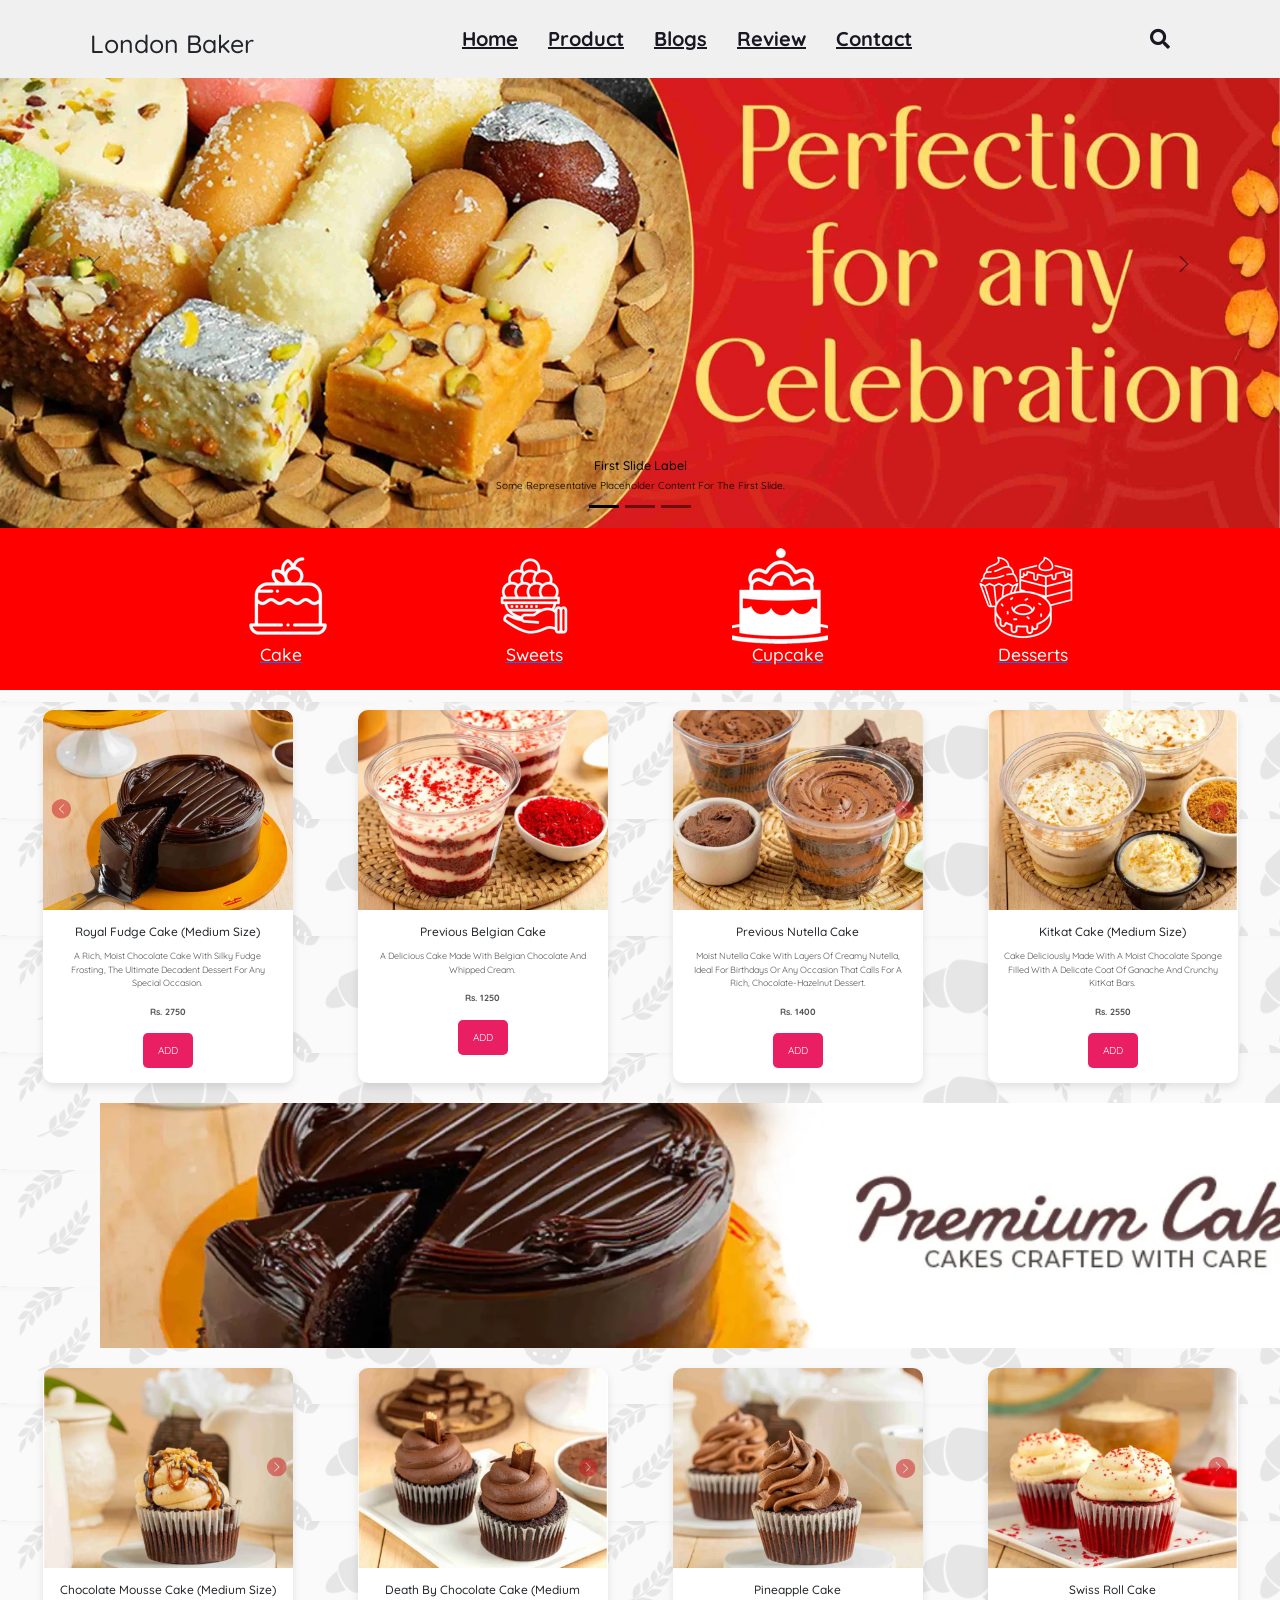
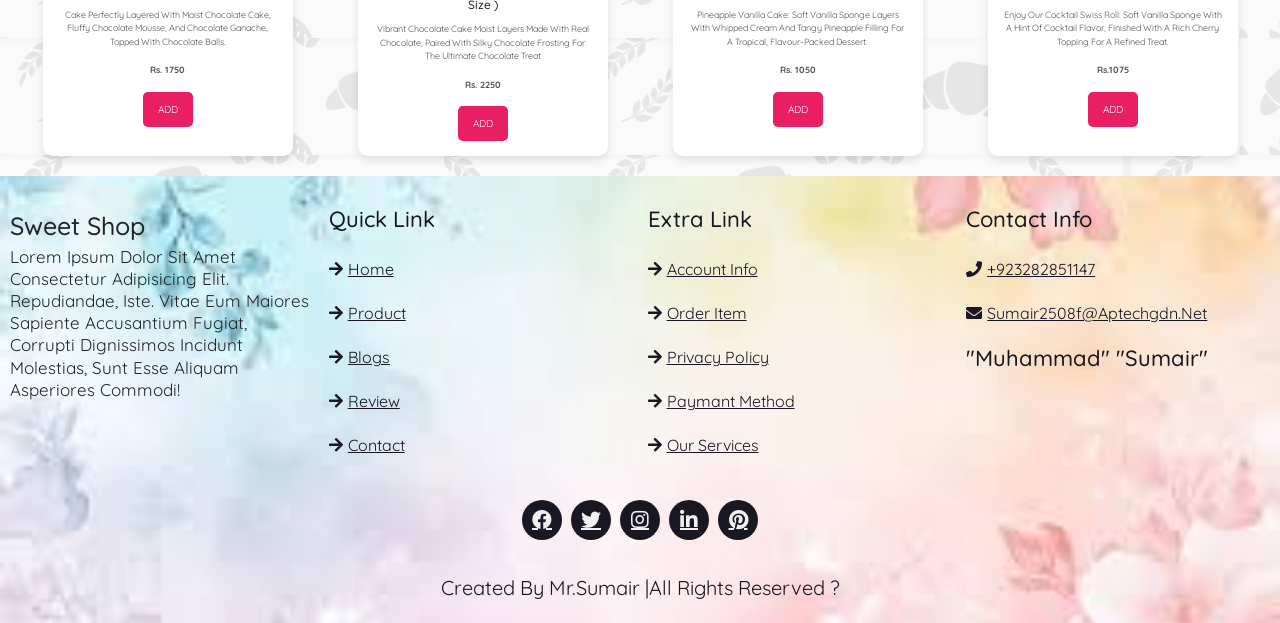
==== cake.html @ 37042cc9 "initial commit" ====
<!doctype html>
<html lang="en">
    <head>
        <title>London/bakery/Cake</title>
        <!-- Required meta tags -->
        <meta charset="utf-8" />
        <meta
            name="viewport"
            content="width=device-width, initial-scale=1, shrink-to-fit=no"
        />

        <!-- Bootstrap CSS v5.2.1 -->
        <link
            href="https://cdn.jsdelivr.net/npm/bootstrap@5.3.2/dist/css/bootstrap.min.css"
            rel="stylesheet"
            integrity="sha384-T3c6CoIi6uLrA9TneNEoa7RxnatzjcDSCmG1MXxSR1GAsXEV/Dwwykc2MPK8M2HN"
            crossorigin="anonymous"
        />
         <link rel="shortcut icon" href="./logo.png" type="image/x-icon">
           <link rel="stylesheet" href="https://cdn.jsdelivr.net/npm/swiper@12/swiper-bundle.min.css" />
         <link rel="stylesheet" href="https://cdnjs.cloudflare.com/ajax/libs/font-awesome/5.15.4/css/all.min.css">
        <link rel="stylesheet" href="https://cdnjs.cloudflare.com/ajax/libs/font-awesome/4.7.0/css/font-awesome.min.css">
   

        <link rel="stylesheet" href="./style.css">
        <link rel="stylesheet" href="./javast.js">
        <link rel="stylesheet" href="./bakery1.css">
    </head>

    <body>
        <header class="header">
        <div class="logocontent">
            <a href="#" class="logo"><img src="" alt=""></a>
            <h1 class="logoname">London baker</h1> 
        </div>
        <nav class="navbar">
            <a href="./index bs5.html">home</a>
            <a href="./index bs5.html">product</a>
            <a href="./index bs5.html">blogs</a>
            <a href="./index bs5.html">review</a>
            <a href="./contect.html">contact</a>

        </nav>
        <div class="icon">
            <i class="fas fa-search" id="search"></i>
              <i class="fas fa-bars" id="menu-bar"></i>
        </div>
        <div class="search">
            <input type="search" placeholder="search....">
        </div>
        </header>
         <!-- header section end here -->

        <main>
            <!-- home section start hero -->
             
            <div id="carouselExampleDark" class="carousel carousel-dark slide" data-bs-ride="carousel">
  <div class="carousel-indicators">
    <button type="button" data-bs-target="#carouselExampleDark" data-bs-slide-to="0" class="active" aria-current="true" aria-label="Slide 1"></button>
    <button type="button" data-bs-target="#carouselExampleDark" data-bs-slide-to="1" aria-label="Slide 2"></button>
    <button type="button" data-bs-target="#carouselExampleDark" data-bs-slide-to="2" aria-label="Slide 3"></button>
  </div>
  <div class="carousel-inner">
    <div class="carousel-item active" data-bs-interval="10000">
      <img src="./assets/image/home1.webp" class="d-block w-100" alt="...">
      <div class="carousel-caption d-none d-md-block">
        <h5>First slide label</h5>
        <p>Some representative placeholder content for the first slide.</p>
      </div>
    </div>
    <div class="carousel-item" data-bs-interval="2000">
      <img src="./assets/image/home3.webp" class="d-block w-100" alt="...">
      <div class="carousel-caption d-none d-md-block">
        <h5>Second slide label</h5>
        <p>Some representative placeholder content for the second slide.</p>
      </div>
    </div>
    <div class="carousel-item">
      <img src="./assets/image/home2.webp" class="d-block w-100" alt="...">
      <div class="carousel-caption d-none d-md-block">
        <h5>Third slide label</h5>
        <p>Some representative placeholder content for the third slide.</p>
      </div>
    </div>
  </div>
  <button class="carousel-control-prev" type="button" data-bs-target="#carouselExampleDark" data-bs-slide="prev">
    <span class="carousel-control-prev-icon" aria-hidden="true"></span>
    <span class="visually-hidden">Previous</span>
  </button>
  <button class="carousel-control-next" type="button" data-bs-target="#carouselExampleDark" data-bs-slide="next">
    <span class="carousel-control-next-icon" aria-hidden="true"></span>
    <span class="visually-hidden">Next</span>
  </button>
</div> 
<section class="home" id="home">

            <div class="img-icon">
                <a href="./cake.html">
                <img src="./assets/image/cake icon.webp" alt="" class="icons">
            <h3>Cake</h3></a>
            </div>
        
        
            <div class="img-icon">
                <a href="./sweets.html">
                <img src="./assets/image/sweetsicon.webp" alt="" class="icons">
            
            <h3>Sweets</h3></a>
            </div>
    
            <div class="img-icon">
                <a href="./cupcak.html">
                <img src="./assets/image/cupcakeicon.webp" alt="" class="icons">
            
            <h3>Cupcake</h3></a>
            </div>
    
            <div class="img-icon">
                <a href="./desserts.html">
                <img src="./assets/image/desserts.webp" alt="" class="icons">
            
            <h3>Desserts</h3></a>
            </div>
        

        

</section>
<!-- home section end hero -->

        </header>

        <main>
           <div class="product-container">
        <div class="product-card">
            <img src="./assets/image/Screenshot 2026-02-12 194411.png" alt="Peanut Butter Tart" class="product-img">
            <div class="product-info">
                <h3>Royal Fudge Cake (Medium Size) </h3>
                <p>
                    A rich, moist chocolate cake with silky fudge frosting, the ultimate decadent dessert for any special occasion.</p>
                <p class="price">Rs. 2750</p>
                <button class="add-btn">ADD</button>
            </div>
        </div>
        <div class="product-card">
            <img src="./assets/image/2.png" alt="Lotus Tart" class="product-img">
            <div class="product-info">
                <h3> Previous
                    Belgian Cake</h3>
                <p>   A delicious cake made with Belgian chocolate and whipped cream.</p>
                <p class="price">Rs. 1250</p>
                <button class="add-btn">ADD</button>
            </div>
        </div>
        <div class="product-card">
            <img src="./assets/image/3.png" alt="Fudge Tart" class="product-img">
            <div class="product-info">
                <h3>    Previous Nutella Cake</h3>
                <p>  Moist Nutella Cake with layers of creamy Nutella, ideal for birthdays or any occasion that calls
                     for a rich, chocolate-hazelnut dessert.</p>
                <p class="price">Rs. 1400</p>
                <button class="add-btn">ADD</button>
            </div>
        </div>
        <div class="product-card">
            <img src="./assets/image/4.png" alt="Chocolate Salted Caramel Tart" class="product-img">
            <div class="product-info">
                <h3>Kitkat Cake (Medium size)</h3>
                <p>
                    Cake deliciously made with a moist chocolate sponge filled with a delicate coat of ganache and 
                    crunchy KitKat bars.</p>
                <p class="price">Rs. 2550</p>
                <button class="add-btn">ADD</button>
            </div>
        </div>
    </div>
    <div>
        <img class="cake img-fluid" src="./assets/image/cake image.webp" alt="" >
    </div>
    <div class="product-container">
        <div class="product-card">
            <img src="./assets/image/5.png" alt="Peanut Butter Tart" class="product-img">
            <div class="product-info">
                <h3>    Chocolate Mousse Cake (Medium size)</h3>
                <p>  Cake perfectly layered with moist chocolate cake, fluffy chocolate mousse, and chocolate ganache, topped with chocolate balls.</p>
                <p class="price">Rs. 1750</p>
                <button class="add-btn">ADD</button>
            </div>
        </div>
        <div class="product-card">
            <img src="./assets/image/6.png" alt="Lotus Tart" class="product-img">
            <div class="product-info">
                <h3>   Death By Chocolate Cake (Medium size )</h3>
                <p>
                    Vibrant chocolate cake moist layers made with real chocolate, paired with silky chocolate frosting for the ultimate chocolate treat</p>
                <p class="price">Rs. 2250</p>
                <button class="add-btn">ADD</button>
            </div>
        </div>
        <div class="product-card">
            <img src="./assets/image/7.png" alt="Fudge Tart" class="product-img">
            <div class="product-info">
                <h3> Pineapple Cake</h3>
                <p> Pineapple Vanilla Cake: soft vanilla sponge layers with whipped cream and tangy pineapple filling for a tropical, flavour-packed dessert.</p>
                <p class="price">Rs. 1050</p>
                <button class="add-btn">ADD</button>
            </div>
        </div>
        <div class="product-card">
            <img src="./assets/image/8.png" alt="Chocolate Salted Caramel Tart" class="product-img">
            <div class="product-info">
                <h3>Swiss Roll Cake</h3>
                <p>
                    Enjoy our Cocktail Swiss Roll: soft vanilla sponge with a hint of cocktail flavor, finished with a rich cherry topping for a refined treat.</p>
                <p class="price">Rs.1075</p>
                <button class="add-btn">ADD</button>
            </div>
        </div>
    </div>
        </main>
        

         <!-- footer section start hero -->
        <footer class="footer" id="contacts">
            <div class="box-container">
                <div class="mainbox">
                    <div class="contact">
                    <a href="#" class="logo"><img src="./assets/image/assets/image/logo3.png" alt=""></a>
                    <h1 class="logoname">Sweet shop</h1>
                </div>
                <p>Lorem ipsum dolor sit amet consectetur adipisicing elit. Repudiandae, iste. Vitae eum maiores sapiente accusantium fugiat, corrupti dignissimos incidunt molestias, sunt esse aliquam asperiores commodi!</p>

            </div>
            <div class="box">
                <h3>Quick Link</h3>
                <a href="#"><i class="fas fa-arrow-right"></i>Home</a>
                <a href="#"><i class="fas fa-arrow-right"></i>product</a>
                <a href="#"><i class="fas fa-arrow-right"></i>blogs</a>
                <a href="#"><i class="fas fa-arrow-right"></i>review</a>
                <a href="#"><i class="fas fa-arrow-right"></i>contact</a>

            </div>
            <div class="box">
            <h3>Extra Link</h3>
            
                <a href="#"><i class="fas fa-arrow-right"></i>Account info</a>
                <a href="#"><i class="fas fa-arrow-right"></i>order item</a>
                <a href="#"><i class="fas fa-arrow-right"></i>privacy policy</a>
                <a href="#"><i class="fas fa-arrow-right"></i>paymant method</a>
                <a href="#"><i class="fas fa-arrow-right"></i>our services</a>
            </div>
            <div class="box">
                <h3>Contact Info</h3>
                <a href="#"><i class="fas fa-phone"></i>+923282851147</a>
                <a href="#"><i class="fas fa-envelope"></i>sumair2508f@aptechgdn.net</a>
                  <div class="photo-link">
            <div class="photo1">
                <h3>"Muhammad"  "Sumair"</h3>

            </div>
        </div>

            </div>
            </div>
            <div class="share">
                <a href="#" class="fab fa-facebook-f"></a>
                <a href="#" class="fab fa-twitter"></a>
                <a href="#" class="fab fa-instagram"></a>
                <a href="#" class="fab fa-linkedin"></a>
                <a href="#" class="fab fa-pinterest"></a>
            </div>
            <div class="credit">
                created by <span>Mr.Sumair</span> |all rights reserved ?
            </div>
            <!-- place footer here -->


              <!-- footer section end hero  -->
        </footer>

        <!-- Bootstrap JavaScript Libraries -->
         <script src="./javast.js"></script>
        <script
            src="https://cdn.jsdelivr.net/npm/@popperjs/core@2.11.8/dist/umd/popper.min.js"
            integrity="sha384-I7E8VVD/ismYTF4hNIPjVp/Zjvgyol6VFvRkX/vR+Vc4jQkC+hVqc2pM8ODewa9r"
            crossorigin="anonymous"
        ></script>

        <script
            src="https://cdn.jsdelivr.net/npm/bootstrap@5.3.2/dist/js/bootstrap.min.js"
            integrity="sha384-BBtl+eGJRgqQAUMxJ7pMwbEyER4l1g+O15P+16Ep7Q9Q+zqX6gSbd85u4mG4QzX+"
            crossorigin="anonymous"
        ></script>
    </body>
</html>
---- style.css ----
@import url('https://fonts.googleapis.com/css2?family=Quicksand&display=swap');

:root{
    --black: #181722;
    --white: #f0f0f0;
    --box-shadow: 0px 4px 4px rgba(0,0,0,0.25);

}
*{
    font-family: "Quicksand", sans-serif;
    margin: 0;
    padding: 0;
    box-sizing: border-box;
    outline: none;
    border: none;
    text-decoration: none;
    text-transform: capitalize;
    transition: .2s linear;
}
html{
    font-size: 62.5%;
    overflow-x: hidden;
    scroll-padding-top: 7rem;
    scroll-behavior: smooth;
}
html::-webkit-scrollbar{
    width: .8rem;
}
html::-webkit-scrollbar-track{
    background: transparent;
}
html::-webkit-scrollbar-thumb{
    background-color: var(--white);
    border-radius: 5rem;
}
.header{
    top: 0;right: 0;left: 0;
    background-color: var(--white);
    display: flex;
    align-items: center;
    justify-content: space-between;
    position: fixed;
    padding: 1.4rem 7%;
    z-index: 999;
}
.header .logocontact{
    display: flex;
    align-items: center;
}
.header .logocontact .logo img{
    height: 2rem;

}
.header .logocontact .logoname{
    color: var(--white);
    font-size: 2.5rem;
    font-weight: bolder;
    display: flex;
}
.header .navbar a{
    font-size: 2rem;
    margin-right: 3rem;
    color: var(--black);
    font-weight: bold;
}
.header .navbar a:hover{
    border-bottom: .1rem solid var(--black);
    padding-bottom: .4rem;
}
.header .icon i{
    font-size: 2rem;
    margin-right: 2rem;
    color: var(--black);
    cursor: pointer;

}
.header .search{
    display: none;
    top: 100%;
    margin: 1.5rem 7%;
    background-color: transparent;
    width: 50%;
    right: 0;
    height: 5rem;
    position: absolute;

}
.header .search input{
    width: 100%;
    height: 100%;
    font-size: 1.5rem;
    background-color: var(--white);
    color: var(--black);
    margin-left: 7%;
    border-radius: 1rem;
    padding: 0.5rem 1rem;
    box-shadow: var(--box-shadow);
}
.header .search.active{
    display: inline-block;
}
#menu-bar{
    display: none;
}
.home{
    background-color: red;
    display: flex;
    flex-wrap: wrap;
    align-items: center;

}
.img-icon{
    color: var(--white);
    height: 96;
    width: 96;
    align-items: center;
    margin-left: 15rem;
}
.img-icon h3{
    margin-left: 2rem;
    font-size: bold;
    color: white;
    
}
.icons{
    font-size: 0.1%;
}
.img-icon :hover{
    background-color: yellowgreen;
}

/* media queries for web responsive  */
@media (max-width:991px){
    html{
        font-size: 55%;
    }
    .header{
        padding: 1.3rem 3rem;
    }

}
@media (max-width:768px){
    #menu-bar{
        display: inline-block;
    }
    .header .navbar{
        position: absolute;
        top: 100%;
        right: -100%;
        width: 25rem;
        background-color: var(--white);
        height: 80vh;
    }
    .header .navbar.active{
        right: 0;
    }
    .header .navbar a{
        display: block;
        font-size: 2rem;
        color: black;
        margin: 1.5rem;
    }
 
    

}
@media(max-width:600px){
    html{
        font-size: 50%;
    }
}


section{
    padding: 2rem 7%;
}
.heading{
    text-align: center;
    font-size: 3rem;
    margin-bottom: 3rem;
    color: var(--black);

}
.product .product-row{
    margin-bottom: 5rem;
    display: flex;
    align-items: center;
}
.product .product-row .box{
    display: flex;
    flex-direction: column;
    width: 50rem;
    background-color: var(--white);
    align-items: center;
    text-align: center;
    padding: 2rem;
    gap: 1.5rem;
    border-radius: 3rem;
    margin-right: 3rem;
}
.product .product-row .img img{
    height: 100%;
    width: 100%;
}
.product .product-row .img img:hover{
    transform: scale(1.1);
}
.product .product-row .content{
    margin-bottom: 4rem;
}
.product .product-row .product-content h3{
    font-size: 4rem;
    color: var(--black);
}
.product .product-row .product-content p{
    font-size: 1.5rem;
    line-height: 1.6;
    color: var(--black);
}
.product .product-row .product-content .orderNow{
    height: 3rem;
    margin-top: 2rem;
    margin-bottom: 3rem;

}
.product .product-row .product-content .orderNow button{
    font-size: 1.8rem;
    background-color: var(--black);
    color: var(--white);
    border-radius: .7rem;
    padding: .7rem 2rem;
    cursor: pointer;
}
.product .product-row .product-content .orderNow button:hover{
    font-size: 2rem;
}

 /* blogs start hero */
 .blogs{
    background-image: url() no-repeat;
    background-size: cover;
    background-position: center center;
 }
.blogs .blogs-row .box{
    display: flex;
    align-items: center;
    background-color: var(--white);
    flex-wrap: wrap;
}
.blogs .blogs-row .box .img{
    flex: 1 1 45rem;
}
.blogs .blogs-row .box .img{
    width: 100%;
    padding: 5rem;
}
.blogs .blogs-row .box .content{
    flex: 1 1 45rem;
    padding: 2rem;

}
.blogs .blogs-row .box .content h3{
    font-size: 3.5rem;
    color: var(--black);
    text-shadow: var(--box-shadow);
}
.blogs .blogs-row .box .content p{
    font-size: 1.6rem;
    color: var(--black);
    padding: 1rem 0;
    line-height: 1.8;
    
}
.blogs .blogs-row .box .content a{
    font-size: 2rem;
    cursor: pointer;
}
.blogs .blogs-row .box .content a:hover{
    color: var(--black);
    text-shadow: var(--box-shadow);
}


.newsletter{
    background: url(./assets/image/sub1.jpg) no-repeat;
    background-size: cover;
    background-position: center center;
    background-attachment: fixed;
}
.newsletter form{
    max-width: 45rem;
    text-align: center;
    padding: 5rem 0;
}
.newsletter form h3{
    font-size: 3rem;
    color: var(--white);
    padding-bottom: .7rem;

}
.newsletter form .box{
    width: 100%;
    margin: .7rem 0;
    padding: 1rem 1.2rem;
    color: var(--black);
    border-radius: .5rem;

}
.newsletter form .box2{
    width: 30%;
    font-size: 1.5rem;
    margin-top: 1rem;
    padding: .5rem 5rem;
    color: var(--white);
    background: var(--black);
    border-radius: 3rem;
}
.review .review-row{
    display: flex;
    flex-direction: column;
    align-items: center;

}
.review .review-row .box{
    width: 50%;
    margin-bottom: 3rem;
     padding: 3rem;
    border-radius: 3rem;
    background-color: var(--white);
    box-shadow: var(--box-shadow);

}
.review .review-row .box .client-review{
    margin-bottom: 3rem;

}
.review .review-row .box .client-review p{
    text-align: center;
    font-size: 2.5rem;
    line-height: 1.5;
}
.review .review-row .box .client-info{
    display: flex;
    align-items: center;
}
.review .review-row .box .client-info .img {
    padding-right: 3rem;
}
.review .review-row .box .client-info .img img{
    width: 7rem;
    height: 7rem;
    clip-path: circle(50% at 50% 50%);
}
.review .review-row .box .client-info .clientName h3{
    font-size: 2.5rem;
}
.review .review-row .box .client-info .clientName p{
    font-size: 1.5rem;

}






.swiper-pagination-bullet{
    background-color: var(--black);
}
.swiper-button-next{
    color: var(--black);
}
.swiper-button-prev{
    color: var(--black);
}



.footer{
    background: url(./assets/image/footer.jpg)no-repeat;
    background-size: cover;
    background-position: center center;

}
.footer .box-container{
    display: grid;
    grid-template-columns: repeat(auto-fit, minmax(25rem, 1fr));
    gap: 1.5rem;
    padding: 2rem 1rem;

}
.footer .box-container .mainbox .contents{
    display: flex;
    align-items: center;
    margin-bottom: 2rem;
}
.footer .box-container .mainbox .contents h1{
    font-size: 2rem;
    color: var(--black);

}
.footer .box-container .mainbox p{
    font-size: 1.7rem;
    line-height: 1.3;
    margin-bottom: 2rem;
}
.footer .box-container .box h3{
    font-size: 2.2rem;
    color: var(--black);
    padding: 1rem 0;
}
.footer .box-container .box a{
    display: block;
    font-size: 1.6rem;
    color: var(--black);
    padding: 1rem 0;
}
.footer .box-container .box a i{
    padding-right: .5rem;
    color: var(--black);
}
.footer .box-container .box a:hover i{
    padding-right: 2rem;
}
.footer .share {
    padding: 1rem 0;
    text-align: center;

}
footer .share a{
    height: 4rem;
    width: 4rem;
    line-height: 4rem;
    font-size: 2rem;
    color: var(--white);
    background:  var(--black);
    margin: 0.3rem;
    border-radius: 50%;
    
}
footer .share a:hover {
    background: var(--white);
    color: var(--black);
}
.footer .credit{
    font-size: 2rem;
    margin-top: 2rem;
    padding-bottom: 2rem;
    color: var(--black);
    text-align: center;
}
.footer #logo{
    height: 20%;
    width: 10%;
}
---- bakery1.css ----
body {
    background-image: url(./assets/image/bacground\ 1.png);
    font-family: Arial, sans-serif;
    margin: 0;
    padding: 0;
    background-color: #f5f5f5;
}

.product-container {
    display: flex;
    justify-content: space-around;
    flex-wrap: wrap;
    padding: 20px;
    gap: 20px;
}

.product-card {
    position: relative;
    width: 250px;
    border-radius: 10px;
    overflow: hidden;
    box-shadow: 0 4px 8px rgba(0, 0, 0, 0.1);
    background-color: white;
    transition: transform 0.3s ease-in-out, box-shadow 0.3s ease-in-out;
}

.product-card:hover {
    transform: translateY(-10px);
    box-shadow: 0 6px 15px rgba(0, 0, 0, 0.2);
}

.product-img {
    width: 100%;
    height: 200px;
    object-fit: cover;
    transition: transform 0.3s ease-in-out;
}

.product-card:hover .product-img {
    transform: scale(1.05);
}

.product-info {
    padding: 15px;
    text-align: center;
}

.product-info h3 {
    font-size: 1.2em;
    margin-bottom: 10px;
}

.product-info p {
    font-size: 0.9em;
    color: #555;
    margin-bottom: 15px;
}

.price {
    font-weight: bold;
    color: #e91e63;
}

.add-btn {
    background-color: #e91e63;
    color: rgb(255, 255, 255);
    border: none;
    padding: 10px 15px;
    cursor: pointer;
    border-radius: 5px;
    font-size: 1em;
    transition: background-color 0.3s ease-in-out;
}

.add-btn:hover {
    background-color: #ff0000;
}
body {
    font-family: Arial, sans-serif;
    margin: 0;
    padding: 0;
    background-color: #f5f5f5;
}

.product-container {
    display: flex;
    justify-content: space-around;
    flex-wrap: wrap;
    padding: 20px;
    gap: 20px;
}

.product-card {
    position: relative;
    width: 250px;
    border-radius: 10px;
    overflow: hidden;
    box-shadow: 0 4px 8px rgba(0, 0, 0, 0.1);
    background-color: white;
    transition: transform 0.3s ease-in-out, box-shadow 0.3s ease-in-out;
}

.product-card:hover {
    transform: translateY(-10px);
    box-shadow: 0 6px 15px rgba(0, 0, 0, 0.2);
    border: 2px solid rgb(212, 10, 10);
}

.product-img {
    width: 100%;
    height: 200px;
    object-fit: cover;
    transition: transform 0.3s ease-in-out;
}

.product-card:hover .product-img {
    transform: scale(1.05);
}

.product-info {
    padding: 15px;
    text-align: center;
}

.product-info h3 {
    font-size: 1.2em;
    margin-bottom: 10px;
}

.product-info p {
    font-size: 0.9em;
    color: #555;
    margin-bottom: 15px;
}

.price {
    font-weight: bold;
    color: #e91e63;
}

.add-btn {
    background-color: #e91e63;
    color: rgb(255, 255, 255);
    border: none;
    padding: 10px 15px;
    cursor: pointer;
    border-radius: 5px;
    font-size: 1em;
    transition: background-color 0.3s ease-in-out;
}

.add-btn:hover {
    background-color: #ff0000;
}
.cake{
    margin-left: 100px ;
}
@media (max-width: 375px) {
    .product-container{
        align-items: center;
    }
    
}
.img-fluid{
    height: auto;
    width: 100%;
}
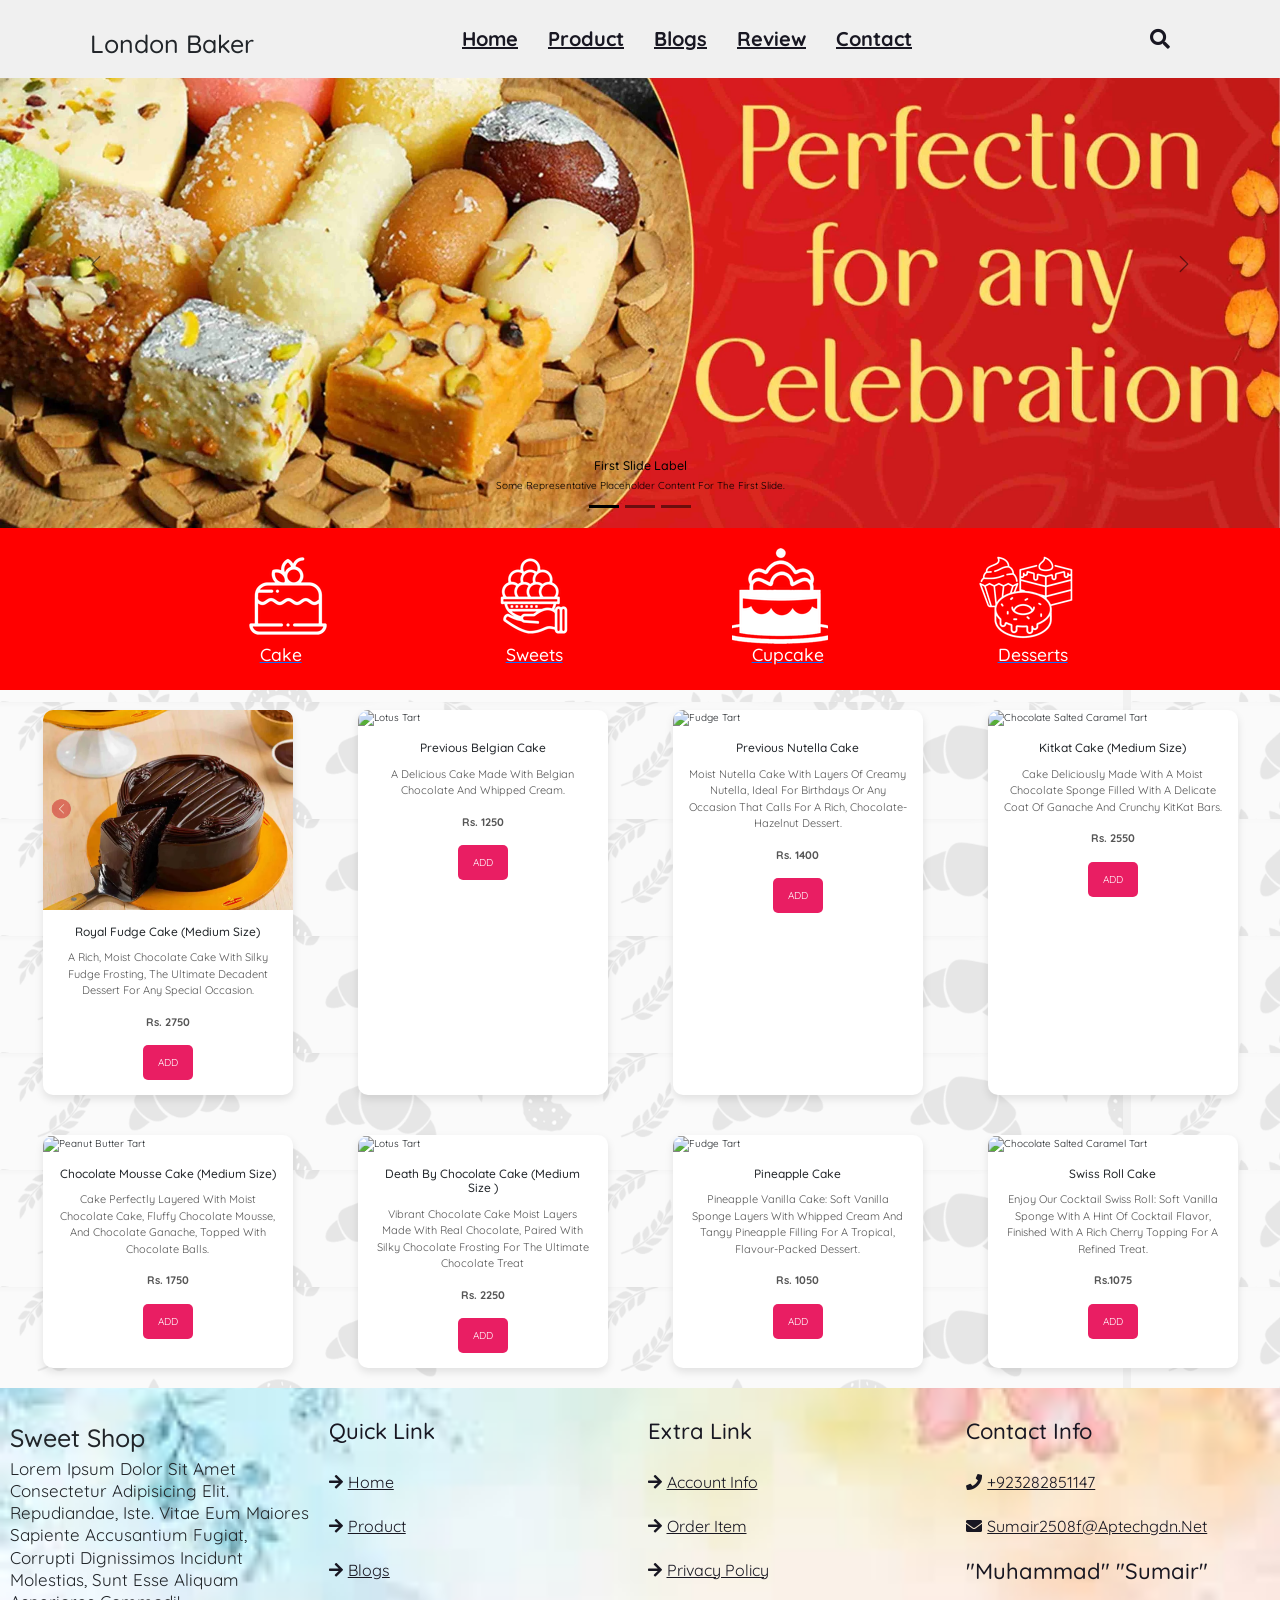
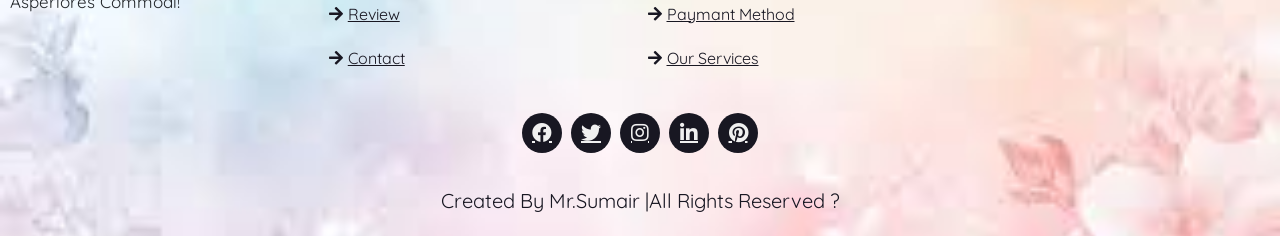
==== commit 58fed8bd: "Add files via upload" ====
--- a/cake.html
+++ b/cake.html
@@ -1,295 +1,294 @@
-<!doctype html>
-<html lang="en">
-    <head>
-        <title>London/bakery/Cake</title>
-        <!-- Required meta tags -->
-        <meta charset="utf-8" />
-        <meta
-            name="viewport"
-            content="width=device-width, initial-scale=1, shrink-to-fit=no"
-        />
-
-        <!-- Bootstrap CSS v5.2.1 -->
-        <link
-            href="https://cdn.jsdelivr.net/npm/bootstrap@5.3.2/dist/css/bootstrap.min.css"
-            rel="stylesheet"
-            integrity="sha384-T3c6CoIi6uLrA9TneNEoa7RxnatzjcDSCmG1MXxSR1GAsXEV/Dwwykc2MPK8M2HN"
-            crossorigin="anonymous"
-        />
-         <link rel="shortcut icon" href="./logo.png" type="image/x-icon">
-           <link rel="stylesheet" href="https://cdn.jsdelivr.net/npm/swiper@12/swiper-bundle.min.css" />
-         <link rel="stylesheet" href="https://cdnjs.cloudflare.com/ajax/libs/font-awesome/5.15.4/css/all.min.css">
-        <link rel="stylesheet" href="https://cdnjs.cloudflare.com/ajax/libs/font-awesome/4.7.0/css/font-awesome.min.css">
-   
-
-        <link rel="stylesheet" href="./style.css">
-        <link rel="stylesheet" href="./javast.js">
-        <link rel="stylesheet" href="./bakery1.css">
-    </head>
-
-    <body>
-        <header class="header">
-        <div class="logocontent">
-            <a href="#" class="logo"><img src="" alt=""></a>
-            <h1 class="logoname">London baker</h1> 
-        </div>
-        <nav class="navbar">
-            <a href="./index bs5.html">home</a>
-            <a href="./index bs5.html">product</a>
-            <a href="./index bs5.html">blogs</a>
-            <a href="./index bs5.html">review</a>
-            <a href="./contect.html">contact</a>
-
-        </nav>
-        <div class="icon">
-            <i class="fas fa-search" id="search"></i>
-              <i class="fas fa-bars" id="menu-bar"></i>
-        </div>
-        <div class="search">
-            <input type="search" placeholder="search....">
-        </div>
-        </header>
-         <!-- header section end here -->
-
-        <main>
-            <!-- home section start hero -->
-             
-            <div id="carouselExampleDark" class="carousel carousel-dark slide" data-bs-ride="carousel">
-  <div class="carousel-indicators">
-    <button type="button" data-bs-target="#carouselExampleDark" data-bs-slide-to="0" class="active" aria-current="true" aria-label="Slide 1"></button>
-    <button type="button" data-bs-target="#carouselExampleDark" data-bs-slide-to="1" aria-label="Slide 2"></button>
-    <button type="button" data-bs-target="#carouselExampleDark" data-bs-slide-to="2" aria-label="Slide 3"></button>
-  </div>
-  <div class="carousel-inner">
-    <div class="carousel-item active" data-bs-interval="10000">
-      <img src="./assets/image/home1.webp" class="d-block w-100" alt="...">
-      <div class="carousel-caption d-none d-md-block">
-        <h5>First slide label</h5>
-        <p>Some representative placeholder content for the first slide.</p>
-      </div>
-    </div>
-    <div class="carousel-item" data-bs-interval="2000">
-      <img src="./assets/image/home3.webp" class="d-block w-100" alt="...">
-      <div class="carousel-caption d-none d-md-block">
-        <h5>Second slide label</h5>
-        <p>Some representative placeholder content for the second slide.</p>
-      </div>
-    </div>
-    <div class="carousel-item">
-      <img src="./assets/image/home2.webp" class="d-block w-100" alt="...">
-      <div class="carousel-caption d-none d-md-block">
-        <h5>Third slide label</h5>
-        <p>Some representative placeholder content for the third slide.</p>
-      </div>
-    </div>
-  </div>
-  <button class="carousel-control-prev" type="button" data-bs-target="#carouselExampleDark" data-bs-slide="prev">
-    <span class="carousel-control-prev-icon" aria-hidden="true"></span>
-    <span class="visually-hidden">Previous</span>
-  </button>
-  <button class="carousel-control-next" type="button" data-bs-target="#carouselExampleDark" data-bs-slide="next">
-    <span class="carousel-control-next-icon" aria-hidden="true"></span>
-    <span class="visually-hidden">Next</span>
-  </button>
-</div> 
-<section class="home" id="home">
-
-            <div class="img-icon">
-                <a href="./cake.html">
-                <img src="./assets/image/cake icon.webp" alt="" class="icons">
-            <h3>Cake</h3></a>
-            </div>
-        
-        
-            <div class="img-icon">
-                <a href="./sweets.html">
-                <img src="./assets/image/sweetsicon.webp" alt="" class="icons">
-            
-            <h3>Sweets</h3></a>
-            </div>
-    
-            <div class="img-icon">
-                <a href="./cupcak.html">
-                <img src="./assets/image/cupcakeicon.webp" alt="" class="icons">
-            
-            <h3>Cupcake</h3></a>
-            </div>
-    
-            <div class="img-icon">
-                <a href="./desserts.html">
-                <img src="./assets/image/desserts.webp" alt="" class="icons">
-            
-            <h3>Desserts</h3></a>
-            </div>
-        
-
-        
-
-</section>
-<!-- home section end hero -->
-
-        </header>
-
-        <main>
-           <div class="product-container">
-        <div class="product-card">
-            <img src="./assets/image/Screenshot 2026-02-12 194411.png" alt="Peanut Butter Tart" class="product-img">
-            <div class="product-info">
-                <h3>Royal Fudge Cake (Medium Size) </h3>
-                <p>
-                    A rich, moist chocolate cake with silky fudge frosting, the ultimate decadent dessert for any special occasion.</p>
-                <p class="price">Rs. 2750</p>
-                <button class="add-btn">ADD</button>
-            </div>
-        </div>
-        <div class="product-card">
-            <img src="./assets/image/2.png" alt="Lotus Tart" class="product-img">
-            <div class="product-info">
-                <h3> Previous
-                    Belgian Cake</h3>
-                <p>   A delicious cake made with Belgian chocolate and whipped cream.</p>
-                <p class="price">Rs. 1250</p>
-                <button class="add-btn">ADD</button>
-            </div>
-        </div>
-        <div class="product-card">
-            <img src="./assets/image/3.png" alt="Fudge Tart" class="product-img">
-            <div class="product-info">
-                <h3>    Previous Nutella Cake</h3>
-                <p>  Moist Nutella Cake with layers of creamy Nutella, ideal for birthdays or any occasion that calls
-                     for a rich, chocolate-hazelnut dessert.</p>
-                <p class="price">Rs. 1400</p>
-                <button class="add-btn">ADD</button>
-            </div>
-        </div>
-        <div class="product-card">
-            <img src="./assets/image/4.png" alt="Chocolate Salted Caramel Tart" class="product-img">
-            <div class="product-info">
-                <h3>Kitkat Cake (Medium size)</h3>
-                <p>
-                    Cake deliciously made with a moist chocolate sponge filled with a delicate coat of ganache and 
-                    crunchy KitKat bars.</p>
-                <p class="price">Rs. 2550</p>
-                <button class="add-btn">ADD</button>
-            </div>
-        </div>
-    </div>
-    <div>
-        <img class="cake img-fluid" src="./assets/image/cake image.webp" alt="" >
-    </div>
-    <div class="product-container">
-        <div class="product-card">
-            <img src="./assets/image/5.png" alt="Peanut Butter Tart" class="product-img">
-            <div class="product-info">
-                <h3>    Chocolate Mousse Cake (Medium size)</h3>
-                <p>  Cake perfectly layered with moist chocolate cake, fluffy chocolate mousse, and chocolate ganache, topped with chocolate balls.</p>
-                <p class="price">Rs. 1750</p>
-                <button class="add-btn">ADD</button>
-            </div>
-        </div>
-        <div class="product-card">
-            <img src="./assets/image/6.png" alt="Lotus Tart" class="product-img">
-            <div class="product-info">
-                <h3>   Death By Chocolate Cake (Medium size )</h3>
-                <p>
-                    Vibrant chocolate cake moist layers made with real chocolate, paired with silky chocolate frosting for the ultimate chocolate treat</p>
-                <p class="price">Rs. 2250</p>
-                <button class="add-btn">ADD</button>
-            </div>
-        </div>
-        <div class="product-card">
-            <img src="./assets/image/7.png" alt="Fudge Tart" class="product-img">
-            <div class="product-info">
-                <h3> Pineapple Cake</h3>
-                <p> Pineapple Vanilla Cake: soft vanilla sponge layers with whipped cream and tangy pineapple filling for a tropical, flavour-packed dessert.</p>
-                <p class="price">Rs. 1050</p>
-                <button class="add-btn">ADD</button>
-            </div>
-        </div>
-        <div class="product-card">
-            <img src="./assets/image/8.png" alt="Chocolate Salted Caramel Tart" class="product-img">
-            <div class="product-info">
-                <h3>Swiss Roll Cake</h3>
-                <p>
-                    Enjoy our Cocktail Swiss Roll: soft vanilla sponge with a hint of cocktail flavor, finished with a rich cherry topping for a refined treat.</p>
-                <p class="price">Rs.1075</p>
-                <button class="add-btn">ADD</button>
-            </div>
-        </div>
-    </div>
-        </main>
-        
-
-         <!-- footer section start hero -->
-        <footer class="footer" id="contacts">
-            <div class="box-container">
-                <div class="mainbox">
-                    <div class="contact">
-                    <a href="#" class="logo"><img src="./assets/image/assets/image/logo3.png" alt=""></a>
-                    <h1 class="logoname">Sweet shop</h1>
-                </div>
-                <p>Lorem ipsum dolor sit amet consectetur adipisicing elit. Repudiandae, iste. Vitae eum maiores sapiente accusantium fugiat, corrupti dignissimos incidunt molestias, sunt esse aliquam asperiores commodi!</p>
-
-            </div>
-            <div class="box">
-                <h3>Quick Link</h3>
-                <a href="#"><i class="fas fa-arrow-right"></i>Home</a>
-                <a href="#"><i class="fas fa-arrow-right"></i>product</a>
-                <a href="#"><i class="fas fa-arrow-right"></i>blogs</a>
-                <a href="#"><i class="fas fa-arrow-right"></i>review</a>
-                <a href="#"><i class="fas fa-arrow-right"></i>contact</a>
-
-            </div>
-            <div class="box">
-            <h3>Extra Link</h3>
-            
-                <a href="#"><i class="fas fa-arrow-right"></i>Account info</a>
-                <a href="#"><i class="fas fa-arrow-right"></i>order item</a>
-                <a href="#"><i class="fas fa-arrow-right"></i>privacy policy</a>
-                <a href="#"><i class="fas fa-arrow-right"></i>paymant method</a>
-                <a href="#"><i class="fas fa-arrow-right"></i>our services</a>
-            </div>
-            <div class="box">
-                <h3>Contact Info</h3>
-                <a href="#"><i class="fas fa-phone"></i>+923282851147</a>
-                <a href="#"><i class="fas fa-envelope"></i>sumair2508f@aptechgdn.net</a>
-                  <div class="photo-link">
-            <div class="photo1">
-                <h3>"Muhammad"  "Sumair"</h3>
-
-            </div>
-        </div>
-
-            </div>
-            </div>
-            <div class="share">
-                <a href="#" class="fab fa-facebook-f"></a>
-                <a href="#" class="fab fa-twitter"></a>
-                <a href="#" class="fab fa-instagram"></a>
-                <a href="#" class="fab fa-linkedin"></a>
-                <a href="#" class="fab fa-pinterest"></a>
-            </div>
-            <div class="credit">
-                created by <span>Mr.Sumair</span> |all rights reserved ?
-            </div>
-            <!-- place footer here -->
-
-
-              <!-- footer section end hero  -->
-        </footer>
-
-        <!-- Bootstrap JavaScript Libraries -->
-         <script src="./javast.js"></script>
-        <script
-            src="https://cdn.jsdelivr.net/npm/@popperjs/core@2.11.8/dist/umd/popper.min.js"
-            integrity="sha384-I7E8VVD/ismYTF4hNIPjVp/Zjvgyol6VFvRkX/vR+Vc4jQkC+hVqc2pM8ODewa9r"
-            crossorigin="anonymous"
-        ></script>
-
-        <script
-            src="https://cdn.jsdelivr.net/npm/bootstrap@5.3.2/dist/js/bootstrap.min.js"
-            integrity="sha384-BBtl+eGJRgqQAUMxJ7pMwbEyER4l1g+O15P+16Ep7Q9Q+zqX6gSbd85u4mG4QzX+"
-            crossorigin="anonymous"
-        ></script>
-    </body>
-</html>
+<!doctype html>
+<html lang="en">
+    <head>
+        <title>London/bakery/Cake</title>
+        <!-- Required meta tags -->
+        <meta charset="utf-8" />
+        <meta
+            name="viewport"
+            content="width=device-width, initial-scale=1, shrink-to-fit=no"
+        />
+
+        <!-- Bootstrap CSS v5.2.1 -->
+        <link
+            href="https://cdn.jsdelivr.net/npm/bootstrap@5.3.2/dist/css/bootstrap.min.css"
+            rel="stylesheet"
+            integrity="sha384-T3c6CoIi6uLrA9TneNEoa7RxnatzjcDSCmG1MXxSR1GAsXEV/Dwwykc2MPK8M2HN"
+            crossorigin="anonymous"
+        />
+         <link rel="shortcut icon" href="./logo.png" type="image/x-icon">
+           <link rel="stylesheet" href="https://cdn.jsdelivr.net/npm/swiper@12/swiper-bundle.min.css" />
+         <link rel="stylesheet" href="https://cdnjs.cloudflare.com/ajax/libs/font-awesome/5.15.4/css/all.min.css">
+        <link rel="stylesheet" href="https://cdnjs.cloudflare.com/ajax/libs/font-awesome/4.7.0/css/font-awesome.min.css">
+   
+
+        <link rel="stylesheet" href="./style.css">
+        <link rel="stylesheet" href="./javast.js">
+        <link rel="stylesheet" href="./bakery1.css">
+    </head>
+
+    <body>
+        <header class="header">
+        <div class="logocontent">
+            <a href="#" class="logo"><img src="" alt=""></a>
+            <h1 class="logoname">London baker</h1> 
+        </div>
+        <nav class="navbar">
+            <a href="./index.html">home</a>
+            <a href="./index.html">product</a>
+            <a href="./index.html">blogs</a>
+            <a href="./index.html">review</a>
+            <a href="./contect.html">contact</a>
+
+        </nav>
+        <div class="icon">
+            <i class="fas fa-search" id="search"></i>
+              <i class="fas fa-bars" id="menu-bar"></i>
+        </div>
+        <div class="search">
+            <input type="search" placeholder="search....">
+        </div>
+        </header>
+         <!-- header section end here -->
+
+        <main>
+            <!-- home section start hero -->
+             
+            <div id="carouselExampleDark" class="carousel carousel-dark slide" data-bs-ride="carousel">
+  <div class="carousel-indicators">
+    <button type="button" data-bs-target="#carouselExampleDark" data-bs-slide-to="0" class="active" aria-current="true" aria-label="Slide 1"></button>
+    <button type="button" data-bs-target="#carouselExampleDark" data-bs-slide-to="1" aria-label="Slide 2"></button>
+    <button type="button" data-bs-target="#carouselExampleDark" data-bs-slide-to="2" aria-label="Slide 3"></button>
+  </div>
+  <div class="carousel-inner">
+    <div class="carousel-item active" data-bs-interval="10000">
+      <img src="./assets/image/home1.webp" class="d-block w-100" alt="...">
+      <div class="carousel-caption d-none d-md-block">
+        <h5>First slide label</h5>
+        <p>Some representative placeholder content for the first slide.</p>
+      </div>
+    </div>
+    <div class="carousel-item" data-bs-interval="2000">
+      <img src="./assets/image/home3.webp" class="d-block w-100" alt="...">
+      <div class="carousel-caption d-none d-md-block">
+        <h5>Second slide label</h5>
+        <p>Some representative placeholder content for the second slide.</p>
+      </div>
+    </div>
+    <div class="carousel-item">
+      <img src="./assets/image/home2.webp" class="d-block w-100" alt="...">
+      <div class="carousel-caption d-none d-md-block">
+        <h5>Third slide label</h5>
+        <p>Some representative placeholder content for the third slide.</p>
+      </div>
+    </div>
+  </div>
+  <button class="carousel-control-prev" type="button" data-bs-target="#carouselExampleDark" data-bs-slide="prev">
+    <span class="carousel-control-prev-icon" aria-hidden="true"></span>
+    <span class="visually-hidden">Previous</span>
+  </button>
+  <button class="carousel-control-next" type="button" data-bs-target="#carouselExampleDark" data-bs-slide="next">
+    <span class="carousel-control-next-icon" aria-hidden="true"></span>
+    <span class="visually-hidden">Next</span>
+  </button>
+</div> 
+<section class="home" id="home">
+
+            <div class="img-icon">
+                <a href="./cake.html">
+                <img src="./assets/image/cake icon.webp" alt="" class="icons">
+            <h3>Cake</h3></a>
+            </div>
+        
+        
+            <div class="img-icon">
+                <a href="./sweets.html">
+                <img src="./assets/image/sweetsicon.webp" alt="" class="icons">
+            
+            <h3>Sweets</h3></a>
+            </div>
+    
+            <div class="img-icon">
+                <a href="./cupcak.html">
+                <img src="./assets/image/cupcakeicon.webp" alt="" class="icons">
+            
+            <h3>Cupcake</h3></a>
+            </div>
+    
+            <div class="img-icon">
+                <a href="./desserts.html">
+                <img src="./assets/image/desserts.webp" alt="" class="icons">
+            
+            <h3>Desserts</h3></a>
+            </div>
+        
+
+        
+
+</section>
+<!-- home section end hero -->
+
+        </header>
+
+        <main>
+           <div class="product-container">
+        <div class="product-card">
+            <img src="./assets/image/Screenshot 2026-02-12 194411.png" alt="Peanut Butter Tart" class="product-img">
+            <div class="product-info">
+                <h3>Royal Fudge Cake (Medium Size) </h3>
+                <p>
+                    A rich, moist chocolate cake with silky fudge frosting, the ultimate decadent dessert for any special occasion.</p>
+                <p class="price">Rs. 2750</p>
+                <button class="add-btn">ADD</button>
+            </div>
+        </div>
+        <div class="product-card">
+            <img src="./assets/image/cake10.webp" alt="Lotus Tart" class="product-img">
+            <div class="product-info">
+                <h3> Previous
+                    Belgian Cake</h3>
+                <p>   A delicious cake made with Belgian chocolate and whipped cream.</p>
+                <p class="price">Rs. 1250</p>
+                <button class="add-btn">ADD</button>
+            </div>
+        </div>
+        <div class="product-card">
+            <img src="./assets/image/cake8.webp" alt="Fudge Tart" class="product-img">
+            <div class="product-info">
+                <h3>    Previous Nutella Cake</h3>
+                <p>  Moist Nutella Cake with layers of creamy Nutella, ideal for birthdays or any occasion that calls
+                     for a rich, chocolate-hazelnut dessert.</p>
+                <p class="price">Rs. 1400</p>
+                <button class="add-btn">ADD</button>
+            </div>
+        </div>
+        <div class="product-card">
+            <img src="./assets/image/cake9.webp" alt="Chocolate Salted Caramel Tart" class="product-img">
+            <div class="product-info">
+                <h3>Kitkat Cake (Medium size)</h3>
+                <p>
+                    Cake deliciously made with a moist chocolate sponge filled with a delicate coat of ganache and 
+                    crunchy KitKat bars.</p>
+                <p class="price">Rs. 2550</p>
+                <button class="add-btn">ADD</button>
+            </div>
+        </div>
+    </div>
+
+    
+    <div class="product-container">
+        <div class="product-card">
+            <img src="./assets/image/cake16.webp" alt="Peanut Butter Tart" class="product-img">
+            <div class="product-info">
+                <h3>    Chocolate Mousse Cake (Medium size)</h3>
+                <p>  Cake perfectly layered with moist chocolate cake, fluffy chocolate mousse, and chocolate ganache, topped with chocolate balls.</p>
+                <p class="price">Rs. 1750</p>
+                <button class="add-btn">ADD</button>
+            </div>
+        </div>
+        <div class="product-card">
+            <img src="./assets/image/cake12.webp" alt="Lotus Tart" class="product-img">
+            <div class="product-info">
+                <h3>   Death By Chocolate Cake (Medium size )</h3>
+                <p>
+                    Vibrant chocolate cake moist layers made with real chocolate, paired with silky chocolate frosting for the ultimate chocolate treat</p>
+                <p class="price">Rs. 2250</p>
+                <button class="add-btn">ADD</button>
+            </div>
+        </div>
+        <div class="product-card">
+            <img src="./assets/image/cake13.webp" alt="Fudge Tart" class="product-img">
+            <div class="product-info">
+                <h3> Pineapple Cake</h3>
+                <p> Pineapple Vanilla Cake: soft vanilla sponge layers with whipped cream and tangy pineapple filling for a tropical, flavour-packed dessert.</p>
+                <p class="price">Rs. 1050</p>
+                <button class="add-btn">ADD</button>
+            </div>
+        </div>
+        <div class="product-card">
+            <img src="./assets/image/cake14.webp" alt="Chocolate Salted Caramel Tart" class="product-img">
+            <div class="product-info">
+                <h3>Swiss Roll Cake</h3>
+                <p>
+                    Enjoy our Cocktail Swiss Roll: soft vanilla sponge with a hint of cocktail flavor, finished with a rich cherry topping for a refined treat.</p>
+                <p class="price">Rs.1075</p>
+                <button class="add-btn">ADD</button>
+            </div>
+        </div>
+    </div>
+        </main>
+        
+
+         <!-- footer section start hero -->
+        <footer class="footer" id="contacts">
+            <div class="box-container">
+                <div class="mainbox">
+                    <div class="contact">
+                    <a href="#" class="logo"><img src="./assets/image/assets/image/logo3.png" alt=""></a>
+                    <h1 class="logoname">Sweet shop</h1>
+                </div>
+                <p>Lorem ipsum dolor sit amet consectetur adipisicing elit. Repudiandae, iste. Vitae eum maiores sapiente accusantium fugiat, corrupti dignissimos incidunt molestias, sunt esse aliquam asperiores commodi!</p>
+
+            </div>
+            <div class="box">
+                <h3>Quick Link</h3>
+                <a href="#"><i class="fas fa-arrow-right"></i>Home</a>
+                <a href="#"><i class="fas fa-arrow-right"></i>product</a>
+                <a href="#"><i class="fas fa-arrow-right"></i>blogs</a>
+                <a href="#"><i class="fas fa-arrow-right"></i>review</a>
+                <a href="#"><i class="fas fa-arrow-right"></i>contact</a>
+
+            </div>
+            <div class="box">
+            <h3>Extra Link</h3>
+            
+                <a href="#"><i class="fas fa-arrow-right"></i>Account info</a>
+                <a href="#"><i class="fas fa-arrow-right"></i>order item</a>
+                <a href="#"><i class="fas fa-arrow-right"></i>privacy policy</a>
+                <a href="#"><i class="fas fa-arrow-right"></i>paymant method</a>
+                <a href="#"><i class="fas fa-arrow-right"></i>our services</a>
+            </div>
+            <div class="box">
+                <h3>Contact Info</h3>
+                <a href="#"><i class="fas fa-phone"></i>+923282851147</a>
+                <a href="#"><i class="fas fa-envelope"></i>sumair2508f@aptechgdn.net</a>
+                  <div class="photo-link">
+            <div class="photo1">
+                <h3>"Muhammad"  "Sumair"</h3>
+
+            </div>
+        </div>
+
+            </div>
+            </div>
+            <div class="share">
+                <a href="#" class="fab fa-facebook-f"></a>
+                <a href="#" class="fab fa-twitter"></a>
+                <a href="#" class="fab fa-instagram"></a>
+                <a href="#" class="fab fa-linkedin"></a>
+                <a href="#" class="fab fa-pinterest"></a>
+            </div>
+            <div class="credit">
+                created by <span>Mr.Sumair</span> |all rights reserved ?
+            </div>
+            <!-- place footer here -->
+
+
+              <!-- footer section end hero  -->
+        </footer>
+
+        <!-- Bootstrap JavaScript Libraries -->
+         <script src="./javast.js"></script>
+        <script
+            src="https://cdn.jsdelivr.net/npm/@popperjs/core@2.11.8/dist/umd/popper.min.js"
+            integrity="sha384-I7E8VVD/ismYTF4hNIPjVp/Zjvgyol6VFvRkX/vR+Vc4jQkC+hVqc2pM8ODewa9r"
+            crossorigin="anonymous"
+        ></script>
+
+        <script
+            src="https://cdn.jsdelivr.net/npm/bootstrap@5.3.2/dist/js/bootstrap.min.js"
+            integrity="sha384-BBtl+eGJRgqQAUMxJ7pMwbEyER4l1g+O15P+16Ep7Q9Q+zqX6gSbd85u4mG4QzX+"
+            crossorigin="anonymous"
+        ></script>
+    </body>
+</html>
--- a/style.css
+++ b/style.css
@@ -1,456 +1,456 @@
-
-@import url('https://fonts.googleapis.com/css2?family=Quicksand&display=swap');
-
-:root{
-    --black: #181722;
-    --white: #f0f0f0;
-    --box-shadow: 0px 4px 4px rgba(0,0,0,0.25);
-
-}
-*{
-    font-family: "Quicksand", sans-serif;
-    margin: 0;
-    padding: 0;
-    box-sizing: border-box;
-    outline: none;
-    border: none;
-    text-decoration: none;
-    text-transform: capitalize;
-    transition: .2s linear;
-}
-html{
-    font-size: 62.5%;
-    overflow-x: hidden;
-    scroll-padding-top: 7rem;
-    scroll-behavior: smooth;
-}
-html::-webkit-scrollbar{
-    width: .8rem;
-}
-html::-webkit-scrollbar-track{
-    background: transparent;
-}
-html::-webkit-scrollbar-thumb{
-    background-color: var(--white);
-    border-radius: 5rem;
-}
-.header{
-    top: 0;right: 0;left: 0;
-    background-color: var(--white);
-    display: flex;
-    align-items: center;
-    justify-content: space-between;
-    position: fixed;
-    padding: 1.4rem 7%;
-    z-index: 999;
-}
-.header .logocontact{
-    display: flex;
-    align-items: center;
-}
-.header .logocontact .logo img{
-    height: 2rem;
-
-}
-.header .logocontact .logoname{
-    color: var(--white);
-    font-size: 2.5rem;
-    font-weight: bolder;
-    display: flex;
-}
-.header .navbar a{
-    font-size: 2rem;
-    margin-right: 3rem;
-    color: var(--black);
-    font-weight: bold;
-}
-.header .navbar a:hover{
-    border-bottom: .1rem solid var(--black);
-    padding-bottom: .4rem;
-}
-.header .icon i{
-    font-size: 2rem;
-    margin-right: 2rem;
-    color: var(--black);
-    cursor: pointer;
-
-}
-.header .search{
-    display: none;
-    top: 100%;
-    margin: 1.5rem 7%;
-    background-color: transparent;
-    width: 50%;
-    right: 0;
-    height: 5rem;
-    position: absolute;
-
-}
-.header .search input{
-    width: 100%;
-    height: 100%;
-    font-size: 1.5rem;
-    background-color: var(--white);
-    color: var(--black);
-    margin-left: 7%;
-    border-radius: 1rem;
-    padding: 0.5rem 1rem;
-    box-shadow: var(--box-shadow);
-}
-.header .search.active{
-    display: inline-block;
-}
-#menu-bar{
-    display: none;
-}
-.home{
-    background-color: red;
-    display: flex;
-    flex-wrap: wrap;
-    align-items: center;
-
-}
-.img-icon{
-    color: var(--white);
-    height: 96;
-    width: 96;
-    align-items: center;
-    margin-left: 15rem;
-}
-.img-icon h3{
-    margin-left: 2rem;
-    font-size: bold;
-    color: white;
-    
-}
-.icons{
-    font-size: 0.1%;
-}
-.img-icon :hover{
-    background-color: yellowgreen;
-}
-
-/* media queries for web responsive  */
-@media (max-width:991px){
-    html{
-        font-size: 55%;
-    }
-    .header{
-        padding: 1.3rem 3rem;
-    }
-
-}
-@media (max-width:768px){
-    #menu-bar{
-        display: inline-block;
-    }
-    .header .navbar{
-        position: absolute;
-        top: 100%;
-        right: -100%;
-        width: 25rem;
-        background-color: var(--white);
-        height: 80vh;
-    }
-    .header .navbar.active{
-        right: 0;
-    }
-    .header .navbar a{
-        display: block;
-        font-size: 2rem;
-        color: black;
-        margin: 1.5rem;
-    }
- 
-    
-
-}
-@media(max-width:600px){
-    html{
-        font-size: 50%;
-    }
-}
-
-
-section{
-    padding: 2rem 7%;
-}
-.heading{
-    text-align: center;
-    font-size: 3rem;
-    margin-bottom: 3rem;
-    color: var(--black);
-
-}
-.product .product-row{
-    margin-bottom: 5rem;
-    display: flex;
-    align-items: center;
-}
-.product .product-row .box{
-    display: flex;
-    flex-direction: column;
-    width: 50rem;
-    background-color: var(--white);
-    align-items: center;
-    text-align: center;
-    padding: 2rem;
-    gap: 1.5rem;
-    border-radius: 3rem;
-    margin-right: 3rem;
-}
-.product .product-row .img img{
-    height: 100%;
-    width: 100%;
-}
-.product .product-row .img img:hover{
-    transform: scale(1.1);
-}
-.product .product-row .content{
-    margin-bottom: 4rem;
-}
-.product .product-row .product-content h3{
-    font-size: 4rem;
-    color: var(--black);
-}
-.product .product-row .product-content p{
-    font-size: 1.5rem;
-    line-height: 1.6;
-    color: var(--black);
-}
-.product .product-row .product-content .orderNow{
-    height: 3rem;
-    margin-top: 2rem;
-    margin-bottom: 3rem;
-
-}
-.product .product-row .product-content .orderNow button{
-    font-size: 1.8rem;
-    background-color: var(--black);
-    color: var(--white);
-    border-radius: .7rem;
-    padding: .7rem 2rem;
-    cursor: pointer;
-}
-.product .product-row .product-content .orderNow button:hover{
-    font-size: 2rem;
-}
-
- /* blogs start hero */
- .blogs{
-    background-image: url() no-repeat;
-    background-size: cover;
-    background-position: center center;
- }
-.blogs .blogs-row .box{
-    display: flex;
-    align-items: center;
-    background-color: var(--white);
-    flex-wrap: wrap;
-}
-.blogs .blogs-row .box .img{
-    flex: 1 1 45rem;
-}
-.blogs .blogs-row .box .img{
-    width: 100%;
-    padding: 5rem;
-}
-.blogs .blogs-row .box .content{
-    flex: 1 1 45rem;
-    padding: 2rem;
-
-}
-.blogs .blogs-row .box .content h3{
-    font-size: 3.5rem;
-    color: var(--black);
-    text-shadow: var(--box-shadow);
-}
-.blogs .blogs-row .box .content p{
-    font-size: 1.6rem;
-    color: var(--black);
-    padding: 1rem 0;
-    line-height: 1.8;
-    
-}
-.blogs .blogs-row .box .content a{
-    font-size: 2rem;
-    cursor: pointer;
-}
-.blogs .blogs-row .box .content a:hover{
-    color: var(--black);
-    text-shadow: var(--box-shadow);
-}
-
-
-.newsletter{
-    background: url(./assets/image/sub1.jpg) no-repeat;
-    background-size: cover;
-    background-position: center center;
-    background-attachment: fixed;
-}
-.newsletter form{
-    max-width: 45rem;
-    text-align: center;
-    padding: 5rem 0;
-}
-.newsletter form h3{
-    font-size: 3rem;
-    color: var(--white);
-    padding-bottom: .7rem;
-
-}
-.newsletter form .box{
-    width: 100%;
-    margin: .7rem 0;
-    padding: 1rem 1.2rem;
-    color: var(--black);
-    border-radius: .5rem;
-
-}
-.newsletter form .box2{
-    width: 30%;
-    font-size: 1.5rem;
-    margin-top: 1rem;
-    padding: .5rem 5rem;
-    color: var(--white);
-    background: var(--black);
-    border-radius: 3rem;
-}
-.review .review-row{
-    display: flex;
-    flex-direction: column;
-    align-items: center;
-
-}
-.review .review-row .box{
-    width: 50%;
-    margin-bottom: 3rem;
-     padding: 3rem;
-    border-radius: 3rem;
-    background-color: var(--white);
-    box-shadow: var(--box-shadow);
-
-}
-.review .review-row .box .client-review{
-    margin-bottom: 3rem;
-
-}
-.review .review-row .box .client-review p{
-    text-align: center;
-    font-size: 2.5rem;
-    line-height: 1.5;
-}
-.review .review-row .box .client-info{
-    display: flex;
-    align-items: center;
-}
-.review .review-row .box .client-info .img {
-    padding-right: 3rem;
-}
-.review .review-row .box .client-info .img img{
-    width: 7rem;
-    height: 7rem;
-    clip-path: circle(50% at 50% 50%);
-}
-.review .review-row .box .client-info .clientName h3{
-    font-size: 2.5rem;
-}
-.review .review-row .box .client-info .clientName p{
-    font-size: 1.5rem;
-
-}
-
-
-
-
-
-
-.swiper-pagination-bullet{
-    background-color: var(--black);
-}
-.swiper-button-next{
-    color: var(--black);
-}
-.swiper-button-prev{
-    color: var(--black);
-}
-
-
-
-.footer{
-    background: url(./assets/image/footer.jpg)no-repeat;
-    background-size: cover;
-    background-position: center center;
-
-}
-.footer .box-container{
-    display: grid;
-    grid-template-columns: repeat(auto-fit, minmax(25rem, 1fr));
-    gap: 1.5rem;
-    padding: 2rem 1rem;
-
-}
-.footer .box-container .mainbox .contents{
-    display: flex;
-    align-items: center;
-    margin-bottom: 2rem;
-}
-.footer .box-container .mainbox .contents h1{
-    font-size: 2rem;
-    color: var(--black);
-
-}
-.footer .box-container .mainbox p{
-    font-size: 1.7rem;
-    line-height: 1.3;
-    margin-bottom: 2rem;
-}
-.footer .box-container .box h3{
-    font-size: 2.2rem;
-    color: var(--black);
-    padding: 1rem 0;
-}
-.footer .box-container .box a{
-    display: block;
-    font-size: 1.6rem;
-    color: var(--black);
-    padding: 1rem 0;
-}
-.footer .box-container .box a i{
-    padding-right: .5rem;
-    color: var(--black);
-}
-.footer .box-container .box a:hover i{
-    padding-right: 2rem;
-}
-.footer .share {
-    padding: 1rem 0;
-    text-align: center;
-
-}
-footer .share a{
-    height: 4rem;
-    width: 4rem;
-    line-height: 4rem;
-    font-size: 2rem;
-    color: var(--white);
-    background:  var(--black);
-    margin: 0.3rem;
-    border-radius: 50%;
-    
-}
-footer .share a:hover {
-    background: var(--white);
-    color: var(--black);
-}
-.footer .credit{
-    font-size: 2rem;
-    margin-top: 2rem;
-    padding-bottom: 2rem;
-    color: var(--black);
-    text-align: center;
-}
-.footer #logo{
-    height: 20%;
-    width: 10%;
+
+@import url('https://fonts.googleapis.com/css2?family=Quicksand&display=swap');
+
+:root{
+    --black: #181722;
+    --white: #f0f0f0;
+    --box-shadow: 0px 4px 4px rgba(0,0,0,0.25);
+
+}
+*{
+    font-family: "Quicksand", sans-serif;
+    margin: 0;
+    padding: 0;
+    box-sizing: border-box;
+    outline: none;
+    border: none;
+    text-decoration: none;
+    text-transform: capitalize;
+    transition: .2s linear;
+}
+html{
+    font-size: 62.5%;
+    overflow-x: hidden;
+    scroll-padding-top: 7rem;
+    scroll-behavior: smooth;
+}
+html::-webkit-scrollbar{
+    width: .8rem;
+}
+html::-webkit-scrollbar-track{
+    background: transparent;
+}
+html::-webkit-scrollbar-thumb{
+    background-color: var(--white);
+    border-radius: 5rem;
+}
+.header{
+    top: 0;right: 0;left: 0;
+    background-color: var(--white);
+    display: flex;
+    align-items: center;
+    justify-content: space-between;
+    position: fixed;
+    padding: 1.4rem 7%;
+    z-index: 999;
+}
+.header .logocontact{
+    display: flex;
+    align-items: center;
+}
+.header .logocontact .logo img{
+    height: 2rem;
+
+}
+.header .logocontact .logoname{
+    color: var(--white);
+    font-size: 2.5rem;
+    font-weight: bolder;
+    display: flex;
+}
+.header .navbar a{
+    font-size: 2rem;
+    margin-right: 3rem;
+    color: var(--black);
+    font-weight: bold;
+}
+.header .navbar a:hover{
+    border-bottom: .1rem solid var(--black);
+    padding-bottom: .4rem;
+}
+.header .icon i{
+    font-size: 2rem;
+    margin-right: 2rem;
+    color: var(--black);
+    cursor: pointer;
+
+}
+.header .search{
+    display: none;
+    top: 100%;
+    margin: 1.5rem 7%;
+    background-color: transparent;
+    width: 50%;
+    right: 0;
+    height: 5rem;
+    position: absolute;
+
+}
+.header .search input{
+    width: 100%;
+    height: 100%;
+    font-size: 1.5rem;
+    background-color: var(--white);
+    color: var(--black);
+    margin-left: 7%;
+    border-radius: 1rem;
+    padding: 0.5rem 1rem;
+    box-shadow: var(--box-shadow);
+}
+.header .search.active{
+    display: inline-block;
+}
+#menu-bar{
+    display: none;
+}
+.home{
+    background-color: red;
+    display: flex;
+    flex-wrap: wrap;
+    align-items: center;
+
+}
+.img-icon{
+    color: var(--white);
+    height: 96;
+    width: 96;
+    align-items: center;
+    margin-left: 15rem;
+}
+.img-icon h3{
+    margin-left: 2rem;
+    font-size: bold;
+    color: white;
+    
+}
+.icons{
+    font-size: 0.1%;
+}
+.img-icon :hover{
+    background-color: yellowgreen;
+}
+
+/* media queries for web responsive  */
+@media (max-width:991px){
+    html{
+        font-size: 55%;
+    }
+    .header{
+        padding: 1.3rem 3rem;
+    }
+
+}
+@media (max-width:768px){
+    #menu-bar{
+        display: inline-block;
+    }
+    .header .navbar{
+        position: absolute;
+        top: 100%;
+        right: -100%;
+        width: 25rem;
+        background-color: var(--white);
+        height: 80vh;
+    }
+    .header .navbar.active{
+        right: 0;
+    }
+    .header .navbar a{
+        display: block;
+        font-size: 2rem;
+        color: black;
+        margin: 1.5rem;
+    }
+ 
+    
+
+}
+@media(max-width:600px){
+    html{
+        font-size: 50%;
+    }
+}
+
+
+section{
+    padding: 2rem 7%;
+}
+.heading{
+    text-align: center;
+    font-size: 3rem;
+    margin-bottom: 3rem;
+    color: var(--black);
+
+}
+.product .product-row{
+    margin-bottom: 5rem;
+    display: flex;
+    align-items: center;
+}
+.product .product-row .box{
+    display: flex;
+    flex-direction: column;
+    width: 50rem;
+    background-color: var(--white);
+    align-items: center;
+    text-align: center;
+    padding: 2rem;
+    gap: 1.5rem;
+    border-radius: 3rem;
+    margin-right: 3rem;
+}
+.product .product-row .img img{
+    height: 100%;
+    width: 100%;
+}
+.product .product-row .img img:hover{
+    transform: scale(1.1);
+}
+.product .product-row .content{
+    margin-bottom: 4rem;
+}
+.product .product-row .product-content h3{
+    font-size: 4rem;
+    color: var(--black);
+}
+.product .product-row .product-content p{
+    font-size: 1.5rem;
+    line-height: 1.6;
+    color: var(--black);
+}
+.product .product-row .product-content .orderNow{
+    height: 3rem;
+    margin-top: 2rem;
+    margin-bottom: 3rem;
+
+}
+.product .product-row .product-content .orderNow button{
+    font-size: 1.8rem;
+    background-color: var(--black);
+    color: var(--white);
+    border-radius: .7rem;
+    padding: .7rem 2rem;
+    cursor: pointer;
+}
+.product .product-row .product-content .orderNow button:hover{
+    font-size: 2rem;
+}
+
+ /* blogs start hero */
+ .blogs{
+    background-image: url() no-repeat;
+    background-size: cover;
+    background-position: center center;
+ }
+.blogs .blogs-row .box{
+    display: flex;
+    align-items: center;
+    background-color: var(--white);
+    flex-wrap: wrap;
+}
+.blogs .blogs-row .box .img{
+    flex: 1 1 45rem;
+}
+.blogs .blogs-row .box .img{
+    width: 100%;
+    padding: 5rem;
+}
+.blogs .blogs-row .box .content{
+    flex: 1 1 45rem;
+    padding: 2rem;
+
+}
+.blogs .blogs-row .box .content h3{
+    font-size: 3.5rem;
+    color: var(--black);
+    text-shadow: var(--box-shadow);
+}
+.blogs .blogs-row .box .content p{
+    font-size: 1.6rem;
+    color: var(--black);
+    padding: 1rem 0;
+    line-height: 1.8;
+    
+}
+.blogs .blogs-row .box .content a{
+    font-size: 2rem;
+    cursor: pointer;
+}
+.blogs .blogs-row .box .content a:hover{
+    color: var(--black);
+    text-shadow: var(--box-shadow);
+}
+
+
+.newsletter{
+    background: url(./assets/image/sub1.jpg) no-repeat;
+    background-size: cover;
+    background-position: center center;
+    background-attachment: fixed;
+}
+.newsletter form{
+    max-width: 45rem;
+    text-align: center;
+    padding: 5rem 0;
+}
+.newsletter form h3{
+    font-size: 3rem;
+    color: var(--white);
+    padding-bottom: .7rem;
+
+}
+.newsletter form .box{
+    width: 100%;
+    margin: .7rem 0;
+    padding: 1rem 1.2rem;
+    color: var(--black);
+    border-radius: .5rem;
+
+}
+.newsletter form .box2{
+    width: 30%;
+    font-size: 1.5rem;
+    margin-top: 1rem;
+    padding: .5rem 5rem;
+    color: var(--white);
+    background: var(--black);
+    border-radius: 3rem;
+}
+.review .review-row{
+    display: flex;
+    flex-direction: column;
+    align-items: center;
+
+}
+.review .review-row .box{
+    width: 50%;
+    margin-bottom: 3rem;
+     padding: 3rem;
+    border-radius: 3rem;
+    background-color: var(--white);
+    box-shadow: var(--box-shadow);
+
+}
+.review .review-row .box .client-review{
+    margin-bottom: 3rem;
+
+}
+.review .review-row .box .client-review p{
+    text-align: center;
+    font-size: 2.5rem;
+    line-height: 1.5;
+}
+.review .review-row .box .client-info{
+    display: flex;
+    align-items: center;
+}
+.review .review-row .box .client-info .img {
+    padding-right: 3rem;
+}
+.review .review-row .box .client-info .img img{
+    width: 7rem;
+    height: 7rem;
+    clip-path: circle(50% at 50% 50%);
+}
+.review .review-row .box .client-info .clientName h3{
+    font-size: 2.5rem;
+}
+.review .review-row .box .client-info .clientName p{
+    font-size: 1.5rem;
+
+}
+
+
+
+
+
+
+.swiper-pagination-bullet{
+    background-color: var(--black);
+}
+.swiper-button-next{
+    color: var(--black);
+}
+.swiper-button-prev{
+    color: var(--black);
+}
+
+
+
+.footer{
+    background: url(./assets/image/footer.jpg)no-repeat;
+    background-size: cover;
+    background-position: center center;
+
+}
+.footer .box-container{
+    display: grid;
+    grid-template-columns: repeat(auto-fit, minmax(25rem, 1fr));
+    gap: 1.5rem;
+    padding: 2rem 1rem;
+
+}
+.footer .box-container .mainbox .contents{
+    display: flex;
+    align-items: center;
+    margin-bottom: 2rem;
+}
+.footer .box-container .mainbox .contents h1{
+    font-size: 2rem;
+    color: var(--black);
+
+}
+.footer .box-container .mainbox p{
+    font-size: 1.7rem;
+    line-height: 1.3;
+    margin-bottom: 2rem;
+}
+.footer .box-container .box h3{
+    font-size: 2.2rem;
+    color: var(--black);
+    padding: 1rem 0;
+}
+.footer .box-container .box a{
+    display: block;
+    font-size: 1.6rem;
+    color: var(--black);
+    padding: 1rem 0;
+}
+.footer .box-container .box a i{
+    padding-right: .5rem;
+    color: var(--black);
+}
+.footer .box-container .box a:hover i{
+    padding-right: 2rem;
+}
+.footer .share {
+    padding: 1rem 0;
+    text-align: center;
+
+}
+footer .share a{
+    height: 4rem;
+    width: 4rem;
+    line-height: 4rem;
+    font-size: 2rem;
+    color: var(--white);
+    background:  var(--black);
+    margin: 0.3rem;
+    border-radius: 50%;
+    
+}
+footer .share a:hover {
+    background: var(--white);
+    color: var(--black);
+}
+.footer .credit{
+    font-size: 2rem;
+    margin-top: 2rem;
+    padding-bottom: 2rem;
+    color: var(--black);
+    text-align: center;
+}
+.footer #logo{
+    height: 20%;
+    width: 10%;
 }
--- a/bakery1.css
+++ b/bakery1.css
@@ -1,167 +1,167 @@
-body {
-    background-image: url(./assets/image/bacground\ 1.png);
-    font-family: Arial, sans-serif;
-    margin: 0;
-    padding: 0;
-    background-color: #f5f5f5;
-}
-
-.product-container {
-    display: flex;
-    justify-content: space-around;
-    flex-wrap: wrap;
-    padding: 20px;
-    gap: 20px;
-}
-
-.product-card {
-    position: relative;
-    width: 250px;
-    border-radius: 10px;
-    overflow: hidden;
-    box-shadow: 0 4px 8px rgba(0, 0, 0, 0.1);
-    background-color: white;
-    transition: transform 0.3s ease-in-out, box-shadow 0.3s ease-in-out;
-}
-
-.product-card:hover {
-    transform: translateY(-10px);
-    box-shadow: 0 6px 15px rgba(0, 0, 0, 0.2);
-}
-
-.product-img {
-    width: 100%;
-    height: 200px;
-    object-fit: cover;
-    transition: transform 0.3s ease-in-out;
-}
-
-.product-card:hover .product-img {
-    transform: scale(1.05);
-}
-
-.product-info {
-    padding: 15px;
-    text-align: center;
-}
-
-.product-info h3 {
-    font-size: 1.2em;
-    margin-bottom: 10px;
-}
-
-.product-info p {
-    font-size: 0.9em;
-    color: #555;
-    margin-bottom: 15px;
-}
-
-.price {
-    font-weight: bold;
-    color: #e91e63;
-}
-
-.add-btn {
-    background-color: #e91e63;
-    color: rgb(255, 255, 255);
-    border: none;
-    padding: 10px 15px;
-    cursor: pointer;
-    border-radius: 5px;
-    font-size: 1em;
-    transition: background-color 0.3s ease-in-out;
-}
-
-.add-btn:hover {
-    background-color: #ff0000;
-}
-body {
-    font-family: Arial, sans-serif;
-    margin: 0;
-    padding: 0;
-    background-color: #f5f5f5;
-}
-
-.product-container {
-    display: flex;
-    justify-content: space-around;
-    flex-wrap: wrap;
-    padding: 20px;
-    gap: 20px;
-}
-
-.product-card {
-    position: relative;
-    width: 250px;
-    border-radius: 10px;
-    overflow: hidden;
-    box-shadow: 0 4px 8px rgba(0, 0, 0, 0.1);
-    background-color: white;
-    transition: transform 0.3s ease-in-out, box-shadow 0.3s ease-in-out;
-}
-
-.product-card:hover {
-    transform: translateY(-10px);
-    box-shadow: 0 6px 15px rgba(0, 0, 0, 0.2);
-    border: 2px solid rgb(212, 10, 10);
-}
-
-.product-img {
-    width: 100%;
-    height: 200px;
-    object-fit: cover;
-    transition: transform 0.3s ease-in-out;
-}
-
-.product-card:hover .product-img {
-    transform: scale(1.05);
-}
-
-.product-info {
-    padding: 15px;
-    text-align: center;
-}
-
-.product-info h3 {
-    font-size: 1.2em;
-    margin-bottom: 10px;
-}
-
-.product-info p {
-    font-size: 0.9em;
-    color: #555;
-    margin-bottom: 15px;
-}
-
-.price {
-    font-weight: bold;
-    color: #e91e63;
-}
-
-.add-btn {
-    background-color: #e91e63;
-    color: rgb(255, 255, 255);
-    border: none;
-    padding: 10px 15px;
-    cursor: pointer;
-    border-radius: 5px;
-    font-size: 1em;
-    transition: background-color 0.3s ease-in-out;
-}
-
-.add-btn:hover {
-    background-color: #ff0000;
-}
-.cake{
-    margin-left: 100px ;
-}
-@media (max-width: 375px) {
-    .product-container{
-        align-items: center;
-    }
-    
-}
-.img-fluid{
-    height: auto;
-    width: 100%;
+body {
+    background-image: url(./assets/image/bacground\ 1.png);
+    font-family: Arial, sans-serif;
+    margin: 0;
+    padding: 0;
+    background-color: #f5f5f5;
+}
+
+.product-container {
+    display: flex;
+    justify-content: space-around;
+    flex-wrap: wrap;
+    padding: 20px;
+    gap: 20px;
+}
+
+.product-card {
+    position: relative;
+    width: 250px;
+    border-radius: 10px;
+    overflow: hidden;
+    box-shadow: 0 4px 8px rgba(0, 0, 0, 0.1);
+    background-color: white;
+    transition: transform 0.3s ease-in-out, box-shadow 0.3s ease-in-out;
+}
+
+.product-card:hover {
+    transform: translateY(-10px);
+    box-shadow: 0 6px 15px rgba(0, 0, 0, 0.2);
+}
+
+.product-img {
+    width: 50%;
+    height: 200px;
+    object-fit: cover;
+    transition: transform 0.3s ease-in-out;
+}
+
+.product-card:hover .product-img {
+    transform: scale(1.05);
+}
+
+.product-info {
+    padding: 15px;
+    text-align: center;
+}
+
+.product-info h3 {
+    font-size: 7px;
+    margin-bottom: 10px;
+}
+
+.product-info p {
+    font-size: 11px;
+    color: #555;
+    margin-bottom: 15px;
+}
+
+.price {
+    font-weight: bold;
+    color: #e91e63;
+}
+
+.add-btn {
+    background-color: #e91e63;
+    color: rgb(255, 255, 255);
+    border: none;
+    padding: 10px 15px;
+    cursor: pointer;
+    border-radius: 5px;
+    font-size: 1em;
+    transition: background-color 0.3s ease-in-out;
+}
+
+.add-btn:hover {
+    background-color: #ff0000;
+}
+body {
+    font-family: Arial, sans-serif;
+    margin: 0;
+    padding: 0;
+    background-color: #f5f5f5;
+}
+
+.product-container {
+    display: flex;
+    justify-content: space-around;
+    flex-wrap: wrap;
+    padding: 20px;
+    gap: 20px;
+}
+
+.product-card {
+    position: relative;
+    width: 250px;
+    border-radius: 10px;
+    overflow: hidden;
+    box-shadow: 0 4px 8px rgba(0, 0, 0, 0.1);
+    background-color: white;
+    transition: transform 0.3s ease-in-out, box-shadow 0.3s ease-in-out;
+}
+
+.product-card:hover {
+    transform: translateY(-10px);
+    box-shadow: 0 6px 15px rgba(0, 0, 0, 0.2);
+    border: 2px solid rgb(212, 10, 10);
+}
+
+.product-img {
+    width: 100%;
+    height: 200px;
+    object-fit: cover;
+    transition: transform 0.3s ease-in-out;
+}
+
+.product-card:hover .product-img {
+    transform: scale(1.05);
+}
+
+.product-info {
+    padding: 15px;
+    text-align: center;
+}
+
+.product-info h3 {
+    font-size: 1.2rem;
+    margin-bottom: 10px;
+}
+
+.product-info p {
+    font-size: 11px;
+    color: #555;
+    margin-bottom: 15px;
+}
+
+.price {
+    font-weight: bold;
+    color: #e91e63;
+}
+
+.add-btn {
+    background-color: #e91e63;
+    color: rgb(255, 255, 255);
+    border: none;
+    padding: 10px 15px;
+    cursor: pointer;
+    border-radius: 5px;
+    font-size: 1em;
+    transition: background-color 0.3s ease-in-out;
+}
+
+.add-btn:hover {
+    background-color: #ff0000;
+}
+.cake{
+    margin-left: 100px ;
+}
+@media (max-width: 375px) {
+    .product-container{
+        align-items: center;
+    }
+    
+}
+.img-fluid{
+    height: auto;
+    width: 100%;
 }
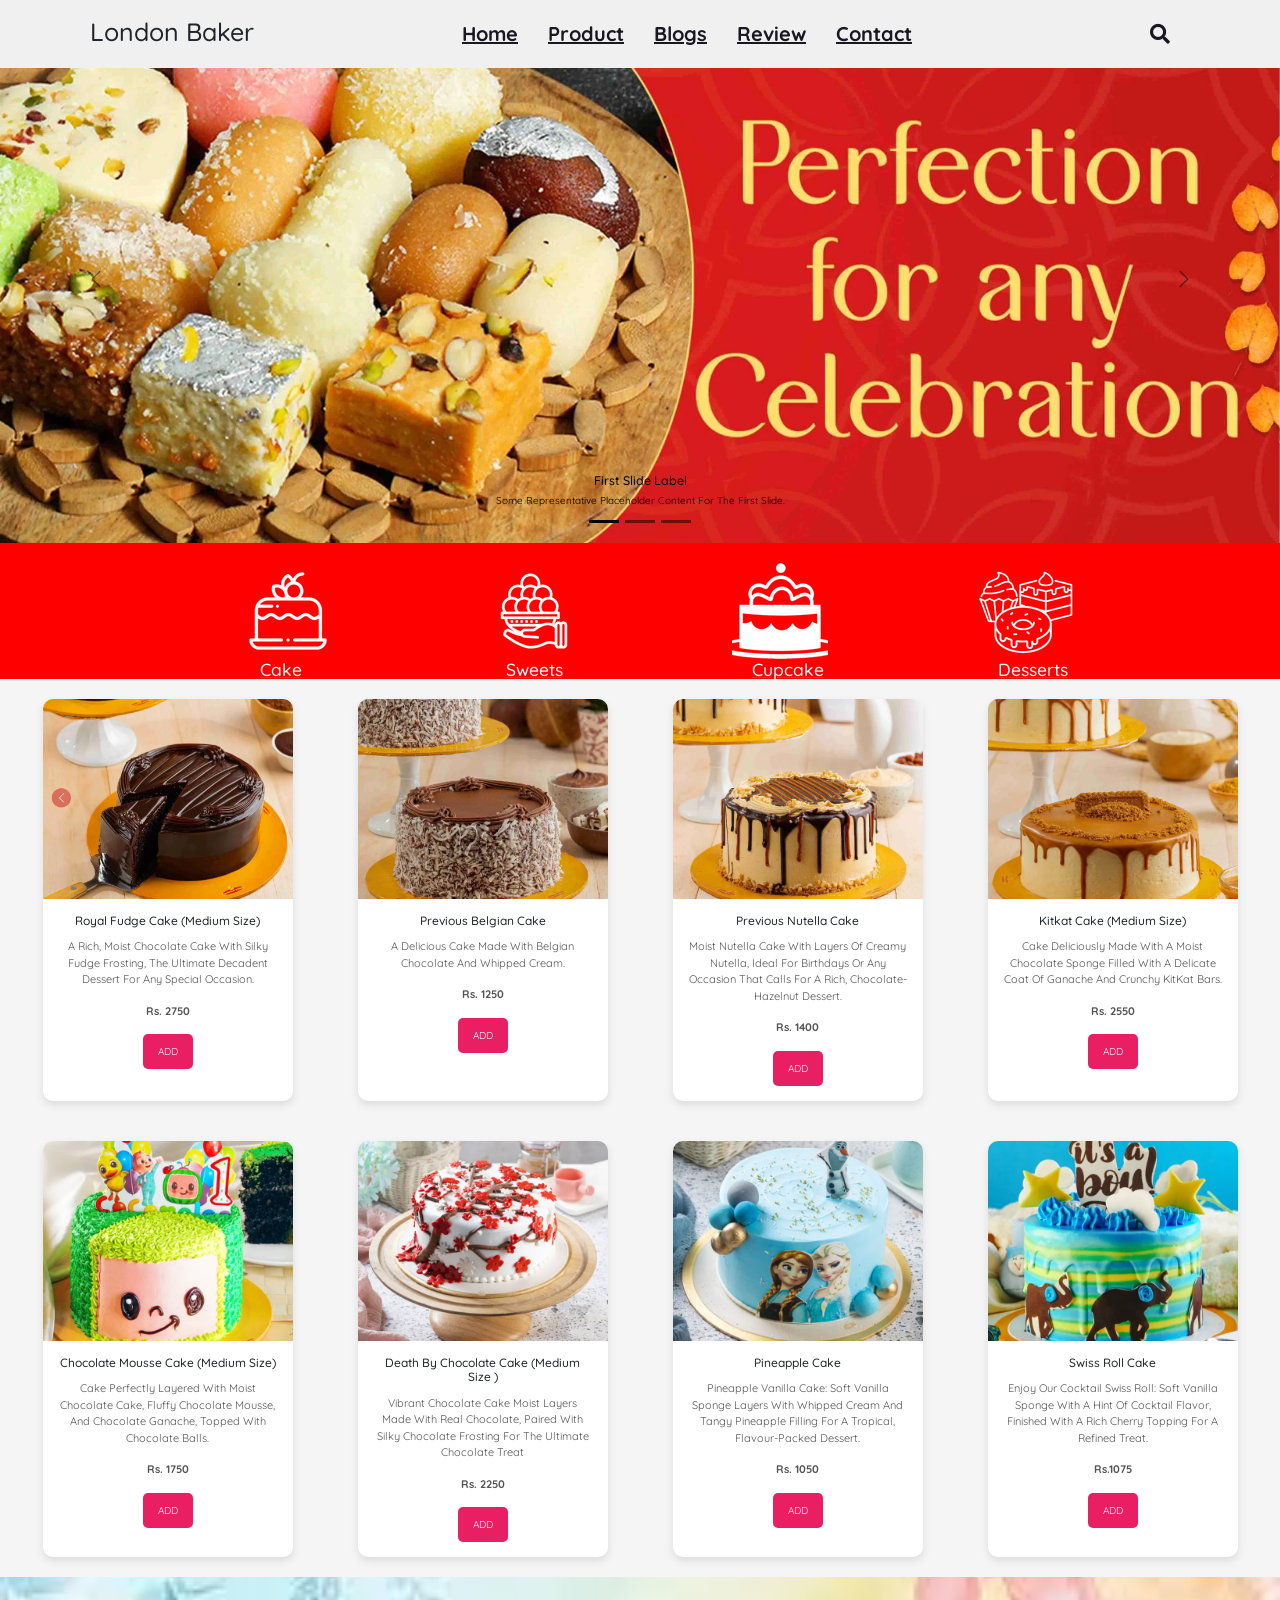
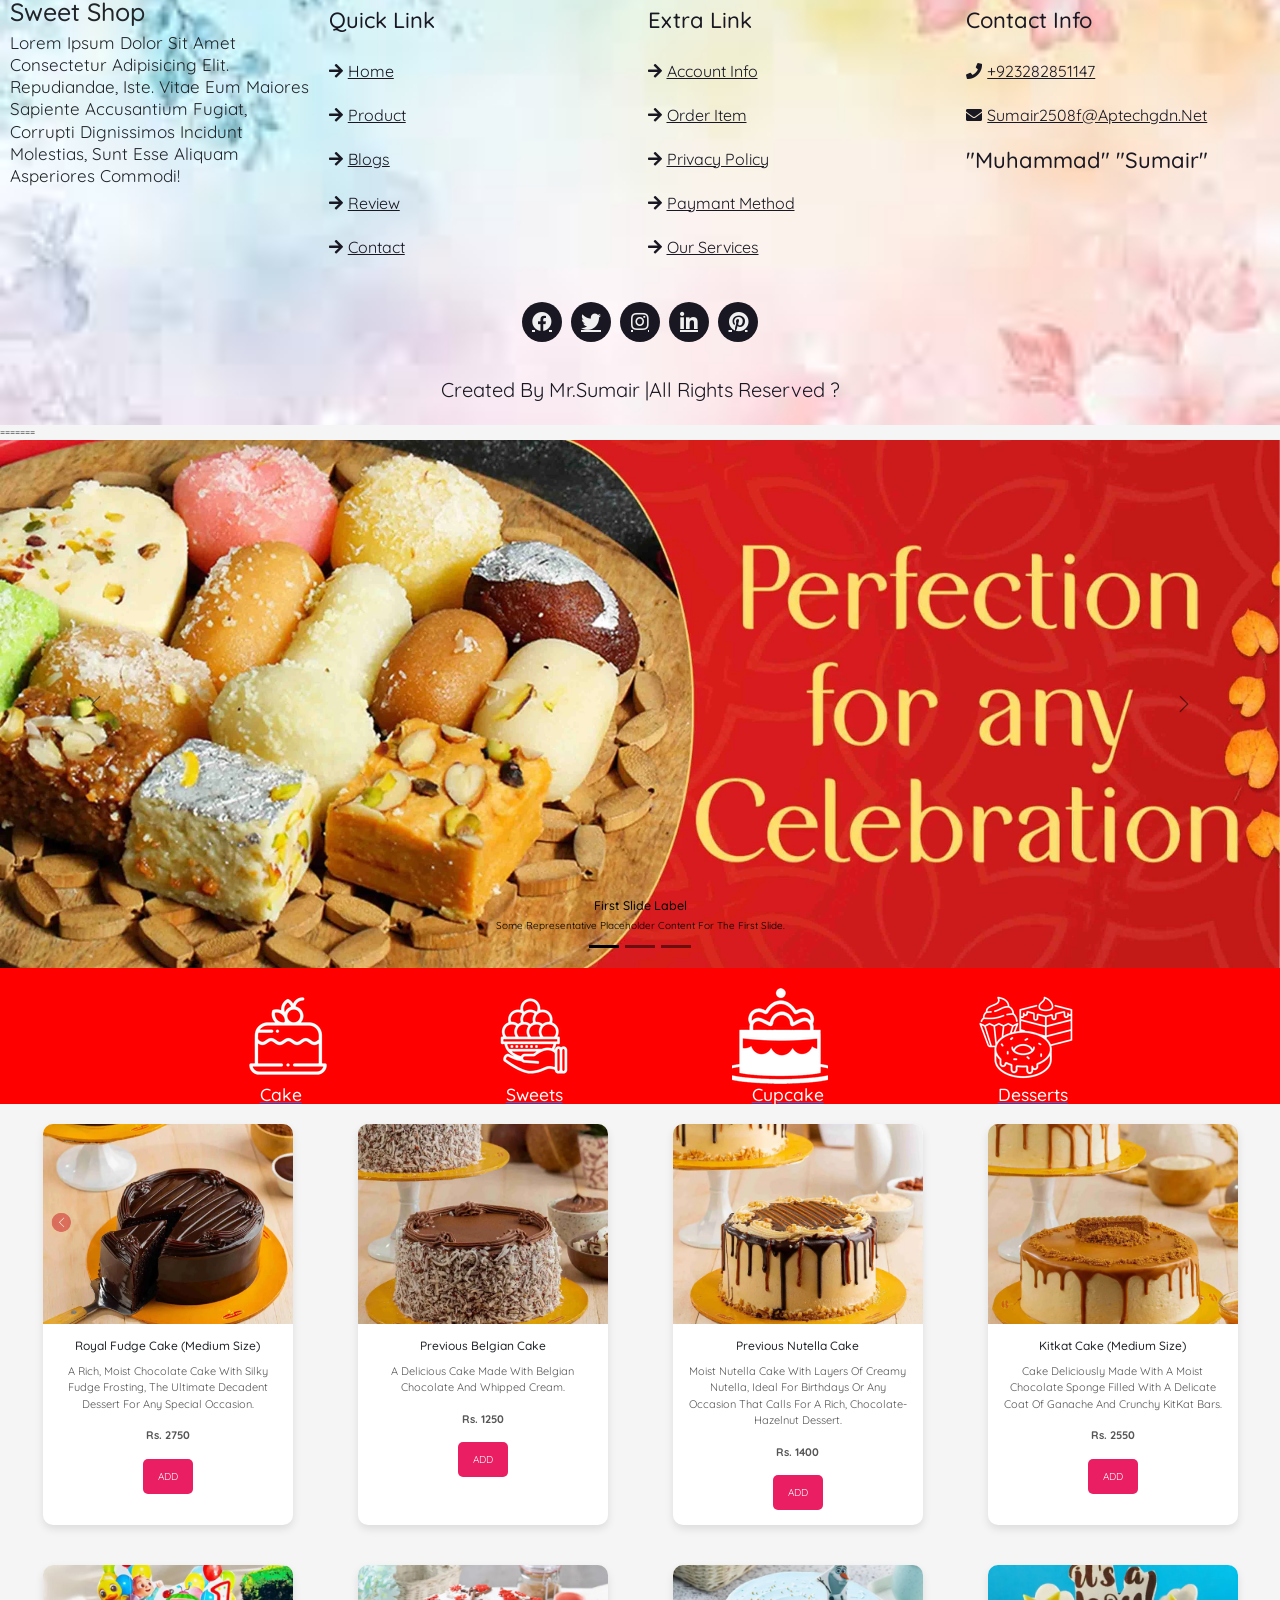
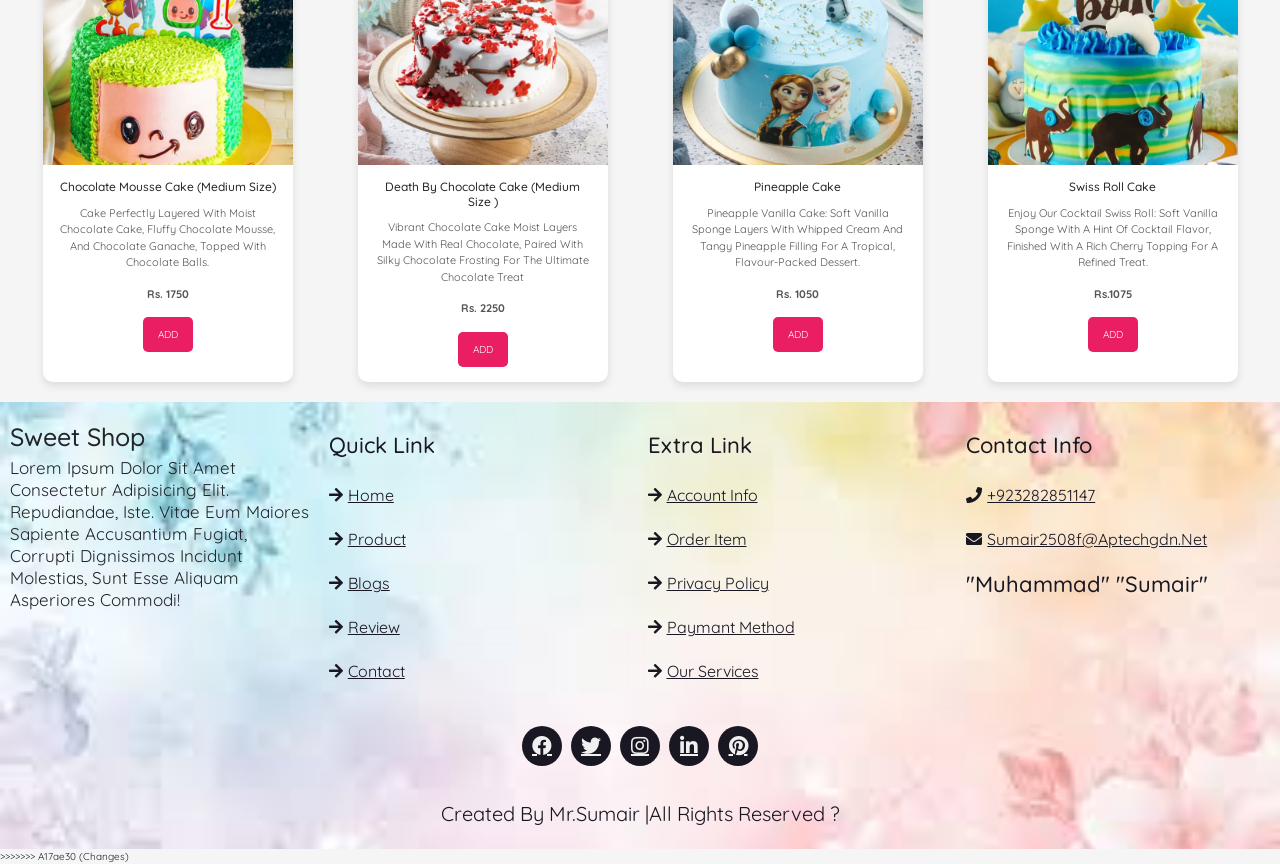
==== commit 0fef2da5: "changes" ====
--- a/cake.html
+++ b/cake.html
@@ -1,3 +1,4 @@
+<<<<<<< HEAD
 <!doctype html>
 <html lang="en">
     <head>
@@ -292,3 +293,299 @@
         ></script>
     </body>
 </html>
+=======
+<!doctype html>
+<html lang="en">
+    <head>
+        <title>London/bakery/Cake</title>
+        <!-- Required meta tags -->
+        <meta charset="utf-8" />
+        <meta
+            name="viewport"
+            content="width=device-width, initial-scale=1, shrink-to-fit=no"
+        />
+
+        <!-- Bootstrap CSS v5.2.1 -->
+        <link
+            href="https://cdn.jsdelivr.net/npm/bootstrap@5.3.2/dist/css/bootstrap.min.css"
+            rel="stylesheet"
+            integrity="sha384-T3c6CoIi6uLrA9TneNEoa7RxnatzjcDSCmG1MXxSR1GAsXEV/Dwwykc2MPK8M2HN"
+            crossorigin="anonymous"
+        />
+         <link rel="shortcut icon" href="./logo.png" type="image/x-icon">
+           <link rel="stylesheet" href="https://cdn.jsdelivr.net/npm/swiper@12/swiper-bundle.min.css" />
+         <link rel="stylesheet" href="https://cdnjs.cloudflare.com/ajax/libs/font-awesome/5.15.4/css/all.min.css">
+        <link rel="stylesheet" href="https://cdnjs.cloudflare.com/ajax/libs/font-awesome/4.7.0/css/font-awesome.min.css">
+   
+
+        <link rel="stylesheet" href="./style.css">
+        <link rel="stylesheet" href="./javast.js">
+        <link rel="stylesheet" href="./bakery1.css">
+    </head>
+
+    <body>
+        <header class="header">
+        <div class="logocontent">
+            <a href="#" class="logo"><img src="" alt=""></a>
+            <h1 class="logoname">London baker</h1> 
+        </div>
+        <nav class="navbar">
+            <a href="./index.html">home</a>
+            <a href="./index.html">product</a>
+            <a href="./index.html">blogs</a>
+            <a href="./index.html">review</a>
+            <a href="./contect.html">contact</a>
+
+        </nav>
+        <div class="icon">
+            <i class="fas fa-search" id="search"></i>
+              <i class="fas fa-bars" id="menu-bar"></i>
+        </div>
+        <div class="search">
+            <input type="search" placeholder="search....">
+        </div>
+        </header>
+         <!-- header section end here -->
+
+        <main>
+            <!-- home section start hero -->
+             
+            <div id="carouselExampleDark" class="carousel carousel-dark slide" data-bs-ride="carousel">
+  <div class="carousel-indicators">
+    <button type="button" data-bs-target="#carouselExampleDark" data-bs-slide-to="0" class="active" aria-current="true" aria-label="Slide 1"></button>
+    <button type="button" data-bs-target="#carouselExampleDark" data-bs-slide-to="1" aria-label="Slide 2"></button>
+    <button type="button" data-bs-target="#carouselExampleDark" data-bs-slide-to="2" aria-label="Slide 3"></button>
+  </div>
+  <div class="carousel-inner">
+    <div class="carousel-item active" data-bs-interval="10000">
+      <img src="./assets/image/home1.webp" class="d-block w-100" alt="...">
+      <div class="carousel-caption d-none d-md-block">
+        <h5>First slide label</h5>
+        <p>Some representative placeholder content for the first slide.</p>
+      </div>
+    </div>
+    <div class="carousel-item" data-bs-interval="2000">
+      <img src="./assets/image/home3.webp" class="d-block w-100" alt="...">
+      <div class="carousel-caption d-none d-md-block">
+        <h5>Second slide label</h5>
+        <p>Some representative placeholder content for the second slide.</p>
+      </div>
+    </div>
+    <div class="carousel-item">
+      <img src="./assets/image/home2.webp" class="d-block w-100" alt="...">
+      <div class="carousel-caption d-none d-md-block">
+        <h5>Third slide label</h5>
+        <p>Some representative placeholder content for the third slide.</p>
+      </div>
+    </div>
+  </div>
+  <button class="carousel-control-prev" type="button" data-bs-target="#carouselExampleDark" data-bs-slide="prev">
+    <span class="carousel-control-prev-icon" aria-hidden="true"></span>
+    <span class="visually-hidden">Previous</span>
+  </button>
+  <button class="carousel-control-next" type="button" data-bs-target="#carouselExampleDark" data-bs-slide="next">
+    <span class="carousel-control-next-icon" aria-hidden="true"></span>
+    <span class="visually-hidden">Next</span>
+  </button>
+</div> 
+<section class="home" id="home">
+
+            <div class="img-icon">
+                <a href="./cake.html">
+                <img src="./assets/image/cake icon.webp" alt="" class="icons">
+            <h3>Cake</h3></a>
+            </div>
+        
+        
+            <div class="img-icon">
+                <a href="./sweets.html">
+                <img src="./assets/image/sweetsicon.webp" alt="" class="icons">
+            
+            <h3>Sweets</h3></a>
+            </div>
+    
+            <div class="img-icon">
+                <a href="./cupcak.html">
+                <img src="./assets/image/cupcakeicon.webp" alt="" class="icons">
+            
+            <h3>Cupcake</h3></a>
+            </div>
+    
+            <div class="img-icon">
+                <a href="./desserts.html">
+                <img src="./assets/image/desserts.webp" alt="" class="icons">
+            
+            <h3>Desserts</h3></a>
+            </div>
+        
+
+        
+
+</section>
+<!-- home section end hero -->
+
+        </header>
+
+        <main>
+           <div class="product-container">
+        <div class="product-card">
+            <img src="./assets/image/Screenshot 2026-02-12 194411.png" alt="Peanut Butter Tart" class="product-img">
+            <div class="product-info">
+                <h3>Royal Fudge Cake (Medium Size) </h3>
+                <p>
+                    A rich, moist chocolate cake with silky fudge frosting, the ultimate decadent dessert for any special occasion.</p>
+                <p class="price">Rs. 2750</p>
+                <button class="add-btn">ADD</button>
+            </div>
+        </div>
+        <div class="product-card">
+            <img src="./assets/image/cake10.webp" alt="Lotus Tart" class="product-img">
+            <div class="product-info">
+                <h3> Previous
+                    Belgian Cake</h3>
+                <p>   A delicious cake made with Belgian chocolate and whipped cream.</p>
+                <p class="price">Rs. 1250</p>
+                <button class="add-btn">ADD</button>
+            </div>
+        </div>
+        <div class="product-card">
+            <img src="./assets/image/cake8.webp" alt="Fudge Tart" class="product-img">
+            <div class="product-info">
+                <h3>    Previous Nutella Cake</h3>
+                <p>  Moist Nutella Cake with layers of creamy Nutella, ideal for birthdays or any occasion that calls
+                     for a rich, chocolate-hazelnut dessert.</p>
+                <p class="price">Rs. 1400</p>
+                <button class="add-btn">ADD</button>
+            </div>
+        </div>
+        <div class="product-card">
+            <img src="./assets/image/cake9.webp" alt="Chocolate Salted Caramel Tart" class="product-img">
+            <div class="product-info">
+                <h3>Kitkat Cake (Medium size)</h3>
+                <p>
+                    Cake deliciously made with a moist chocolate sponge filled with a delicate coat of ganache and 
+                    crunchy KitKat bars.</p>
+                <p class="price">Rs. 2550</p>
+                <button class="add-btn">ADD</button>
+            </div>
+        </div>
+    </div>
+
+    
+    <div class="product-container">
+        <div class="product-card">
+            <img src="./assets/image/cake16.webp" alt="Peanut Butter Tart" class="product-img">
+            <div class="product-info">
+                <h3>    Chocolate Mousse Cake (Medium size)</h3>
+                <p>  Cake perfectly layered with moist chocolate cake, fluffy chocolate mousse, and chocolate ganache, topped with chocolate balls.</p>
+                <p class="price">Rs. 1750</p>
+                <button class="add-btn">ADD</button>
+            </div>
+        </div>
+        <div class="product-card">
+            <img src="./assets/image/cake12.webp" alt="Lotus Tart" class="product-img">
+            <div class="product-info">
+                <h3>   Death By Chocolate Cake (Medium size )</h3>
+                <p>
+                    Vibrant chocolate cake moist layers made with real chocolate, paired with silky chocolate frosting for the ultimate chocolate treat</p>
+                <p class="price">Rs. 2250</p>
+                <button class="add-btn">ADD</button>
+            </div>
+        </div>
+        <div class="product-card">
+            <img src="./assets/image/cake13.webp" alt="Fudge Tart" class="product-img">
+            <div class="product-info">
+                <h3> Pineapple Cake</h3>
+                <p> Pineapple Vanilla Cake: soft vanilla sponge layers with whipped cream and tangy pineapple filling for a tropical, flavour-packed dessert.</p>
+                <p class="price">Rs. 1050</p>
+                <button class="add-btn">ADD</button>
+            </div>
+        </div>
+        <div class="product-card">
+            <img src="./assets/image/cake14.webp" alt="Chocolate Salted Caramel Tart" class="product-img">
+            <div class="product-info">
+                <h3>Swiss Roll Cake</h3>
+                <p>
+                    Enjoy our Cocktail Swiss Roll: soft vanilla sponge with a hint of cocktail flavor, finished with a rich cherry topping for a refined treat.</p>
+                <p class="price">Rs.1075</p>
+                <button class="add-btn">ADD</button>
+            </div>
+        </div>
+    </div>
+        </main>
+        
+
+         <!-- footer section start hero -->
+        <footer class="footer" id="contacts">
+            <div class="box-container">
+                <div class="mainbox">
+                    <div class="contact">
+                    <a href="#" class="logo"><img src="./assets/image/assets/image/logo3.png" alt=""></a>
+                    <h1 class="logoname">Sweet shop</h1>
+                </div>
+                <p>Lorem ipsum dolor sit amet consectetur adipisicing elit. Repudiandae, iste. Vitae eum maiores sapiente accusantium fugiat, corrupti dignissimos incidunt molestias, sunt esse aliquam asperiores commodi!</p>
+
+            </div>
+            <div class="box">
+                <h3>Quick Link</h3>
+                <a href="#"><i class="fas fa-arrow-right"></i>Home</a>
+                <a href="#"><i class="fas fa-arrow-right"></i>product</a>
+                <a href="#"><i class="fas fa-arrow-right"></i>blogs</a>
+                <a href="#"><i class="fas fa-arrow-right"></i>review</a>
+                <a href="#"><i class="fas fa-arrow-right"></i>contact</a>
+
+            </div>
+            <div class="box">
+            <h3>Extra Link</h3>
+            
+                <a href="#"><i class="fas fa-arrow-right"></i>Account info</a>
+                <a href="#"><i class="fas fa-arrow-right"></i>order item</a>
+                <a href="#"><i class="fas fa-arrow-right"></i>privacy policy</a>
+                <a href="#"><i class="fas fa-arrow-right"></i>paymant method</a>
+                <a href="#"><i class="fas fa-arrow-right"></i>our services</a>
+            </div>
+            <div class="box">
+                <h3>Contact Info</h3>
+                <a href="#"><i class="fas fa-phone"></i>+923282851147</a>
+                <a href="#"><i class="fas fa-envelope"></i>sumair2508f@aptechgdn.net</a>
+                  <div class="photo-link">
+            <div class="photo1">
+                <h3>"Muhammad"  "Sumair"</h3>
+
+            </div>
+        </div>
+
+            </div>
+            </div>
+            <div class="share">
+                <a href="#" class="fab fa-facebook-f"></a>
+                <a href="#" class="fab fa-twitter"></a>
+                <a href="#" class="fab fa-instagram"></a>
+                <a href="#" class="fab fa-linkedin"></a>
+                <a href="#" class="fab fa-pinterest"></a>
+            </div>
+            <div class="credit">
+                created by <span>Mr.Sumair</span> |all rights reserved ?
+            </div>
+            <!-- place footer here -->
+
+
+              <!-- footer section end hero  -->
+        </footer>
+
+        <!-- Bootstrap JavaScript Libraries -->
+         <script src="./javast.js"></script>
+        <script
+            src="https://cdn.jsdelivr.net/npm/@popperjs/core@2.11.8/dist/umd/popper.min.js"
+            integrity="sha384-I7E8VVD/ismYTF4hNIPjVp/Zjvgyol6VFvRkX/vR+Vc4jQkC+hVqc2pM8ODewa9r"
+            crossorigin="anonymous"
+        ></script>
+
+        <script
+            src="https://cdn.jsdelivr.net/npm/bootstrap@5.3.2/dist/js/bootstrap.min.js"
+            integrity="sha384-BBtl+eGJRgqQAUMxJ7pMwbEyER4l1g+O15P+16Ep7Q9Q+zqX6gSbd85u4mG4QzX+"
+            crossorigin="anonymous"
+        ></script>
+    </body>
+</html>
+>>>>>>> a17ae30 (changes)
--- a/bakery1.css
+++ b/bakery1.css
@@ -1,3 +1,4 @@
+<<<<<<< HEAD
 body {
     background-image: url(./assets/image/bacground\ 1.png);
     font-family: Arial, sans-serif;
@@ -164,4 +165,172 @@
 .img-fluid{
     height: auto;
     width: 100%;
+=======
+body {
+    background-image: url(./assets/image/bacground\ 1.png);
+    font-family: Arial, sans-serif;
+    margin: 0;
+    padding: 0;
+    background-color: #f5f5f5;
+}
+
+.product-container {
+    display: flex;
+    justify-content: space-around;
+    flex-wrap: wrap;
+    padding: 20px;
+    gap: 20px;
+}
+
+.product-card {
+    position: relative;
+    width: 250px;
+    border-radius: 10px;
+    overflow: hidden;
+    box-shadow: 0 4px 8px rgba(0, 0, 0, 0.1);
+    background-color: white;
+    transition: transform 0.3s ease-in-out, box-shadow 0.3s ease-in-out;
+}
+
+.product-card:hover {
+    transform: translateY(-10px);
+    box-shadow: 0 6px 15px rgba(0, 0, 0, 0.2);
+}
+
+.product-img {
+    width: 50%;
+    height: 200px;
+    object-fit: cover;
+    transition: transform 0.3s ease-in-out;
+}
+
+.product-card:hover .product-img {
+    transform: scale(1.05);
+}
+
+.product-info {
+    padding: 15px;
+    text-align: center;
+}
+
+.product-info h3 {
+    font-size: 7px;
+    margin-bottom: 10px;
+}
+
+.product-info p {
+    font-size: 11px;
+    color: #555;
+    margin-bottom: 15px;
+}
+
+.price {
+    font-weight: bold;
+    color: #e91e63;
+}
+
+.add-btn {
+    background-color: #e91e63;
+    color: rgb(255, 255, 255);
+    border: none;
+    padding: 10px 15px;
+    cursor: pointer;
+    border-radius: 5px;
+    font-size: 1em;
+    transition: background-color 0.3s ease-in-out;
+}
+
+.add-btn:hover {
+    background-color: #ff0000;
+}
+body {
+    font-family: Arial, sans-serif;
+    margin: 0;
+    padding: 0;
+    background-color: #f5f5f5;
+}
+
+.product-container {
+    display: flex;
+    justify-content: space-around;
+    flex-wrap: wrap;
+    padding: 20px;
+    gap: 20px;
+}
+
+.product-card {
+    position: relative;
+    width: 250px;
+    border-radius: 10px;
+    overflow: hidden;
+    box-shadow: 0 4px 8px rgba(0, 0, 0, 0.1);
+    background-color: white;
+    transition: transform 0.3s ease-in-out, box-shadow 0.3s ease-in-out;
+}
+
+.product-card:hover {
+    transform: translateY(-10px);
+    box-shadow: 0 6px 15px rgba(0, 0, 0, 0.2);
+    border: 2px solid rgb(212, 10, 10);
+}
+
+.product-img {
+    width: 100%;
+    height: 200px;
+    object-fit: cover;
+    transition: transform 0.3s ease-in-out;
+}
+
+.product-card:hover .product-img {
+    transform: scale(1.05);
+}
+
+.product-info {
+    padding: 15px;
+    text-align: center;
+}
+
+.product-info h3 {
+    font-size: 1.2rem;
+    margin-bottom: 10px;
+}
+
+.product-info p {
+    font-size: 11px;
+    color: #555;
+    margin-bottom: 15px;
+}
+
+.price {
+    font-weight: bold;
+    color: #e91e63;
+}
+
+.add-btn {
+    background-color: #e91e63;
+    color: rgb(255, 255, 255);
+    border: none;
+    padding: 10px 15px;
+    cursor: pointer;
+    border-radius: 5px;
+    font-size: 1em;
+    transition: background-color 0.3s ease-in-out;
+}
+
+.add-btn:hover {
+    background-color: #ff0000;
+}
+.cake{
+    margin-left: 100px ;
+}
+@media (max-width: 375px) {
+    .product-container{
+        align-items: center;
+    }
+    
+}
+.img-fluid{
+    height: auto;
+    width: 100%;
+>>>>>>> a17ae30 (changes)
 }
--- a/bakery1.css
+++ b/bakery1.css
@@ -1,3 +1,4 @@
+<<<<<<< HEAD
 body {
     background-image: url(./assets/image/bacground\ 1.png);
     font-family: Arial, sans-serif;
@@ -164,4 +165,172 @@
 .img-fluid{
     height: auto;
     width: 100%;
+=======
+body {
+    background-image: url(./assets/image/bacground\ 1.png);
+    font-family: Arial, sans-serif;
+    margin: 0;
+    padding: 0;
+    background-color: #f5f5f5;
+}
+
+.product-container {
+    display: flex;
+    justify-content: space-around;
+    flex-wrap: wrap;
+    padding: 20px;
+    gap: 20px;
+}
+
+.product-card {
+    position: relative;
+    width: 250px;
+    border-radius: 10px;
+    overflow: hidden;
+    box-shadow: 0 4px 8px rgba(0, 0, 0, 0.1);
+    background-color: white;
+    transition: transform 0.3s ease-in-out, box-shadow 0.3s ease-in-out;
+}
+
+.product-card:hover {
+    transform: translateY(-10px);
+    box-shadow: 0 6px 15px rgba(0, 0, 0, 0.2);
+}
+
+.product-img {
+    width: 50%;
+    height: 200px;
+    object-fit: cover;
+    transition: transform 0.3s ease-in-out;
+}
+
+.product-card:hover .product-img {
+    transform: scale(1.05);
+}
+
+.product-info {
+    padding: 15px;
+    text-align: center;
+}
+
+.product-info h3 {
+    font-size: 7px;
+    margin-bottom: 10px;
+}
+
+.product-info p {
+    font-size: 11px;
+    color: #555;
+    margin-bottom: 15px;
+}
+
+.price {
+    font-weight: bold;
+    color: #e91e63;
+}
+
+.add-btn {
+    background-color: #e91e63;
+    color: rgb(255, 255, 255);
+    border: none;
+    padding: 10px 15px;
+    cursor: pointer;
+    border-radius: 5px;
+    font-size: 1em;
+    transition: background-color 0.3s ease-in-out;
+}
+
+.add-btn:hover {
+    background-color: #ff0000;
+}
+body {
+    font-family: Arial, sans-serif;
+    margin: 0;
+    padding: 0;
+    background-color: #f5f5f5;
+}
+
+.product-container {
+    display: flex;
+    justify-content: space-around;
+    flex-wrap: wrap;
+    padding: 20px;
+    gap: 20px;
+}
+
+.product-card {
+    position: relative;
+    width: 250px;
+    border-radius: 10px;
+    overflow: hidden;
+    box-shadow: 0 4px 8px rgba(0, 0, 0, 0.1);
+    background-color: white;
+    transition: transform 0.3s ease-in-out, box-shadow 0.3s ease-in-out;
+}
+
+.product-card:hover {
+    transform: translateY(-10px);
+    box-shadow: 0 6px 15px rgba(0, 0, 0, 0.2);
+    border: 2px solid rgb(212, 10, 10);
+}
+
+.product-img {
+    width: 100%;
+    height: 200px;
+    object-fit: cover;
+    transition: transform 0.3s ease-in-out;
+}
+
+.product-card:hover .product-img {
+    transform: scale(1.05);
+}
+
+.product-info {
+    padding: 15px;
+    text-align: center;
+}
+
+.product-info h3 {
+    font-size: 1.2rem;
+    margin-bottom: 10px;
+}
+
+.product-info p {
+    font-size: 11px;
+    color: #555;
+    margin-bottom: 15px;
+}
+
+.price {
+    font-weight: bold;
+    color: #e91e63;
+}
+
+.add-btn {
+    background-color: #e91e63;
+    color: rgb(255, 255, 255);
+    border: none;
+    padding: 10px 15px;
+    cursor: pointer;
+    border-radius: 5px;
+    font-size: 1em;
+    transition: background-color 0.3s ease-in-out;
+}
+
+.add-btn:hover {
+    background-color: #ff0000;
+}
+.cake{
+    margin-left: 100px ;
+}
+@media (max-width: 375px) {
+    .product-container{
+        align-items: center;
+    }
+    
+}
+.img-fluid{
+    height: auto;
+    width: 100%;
+>>>>>>> a17ae30 (changes)
 }
